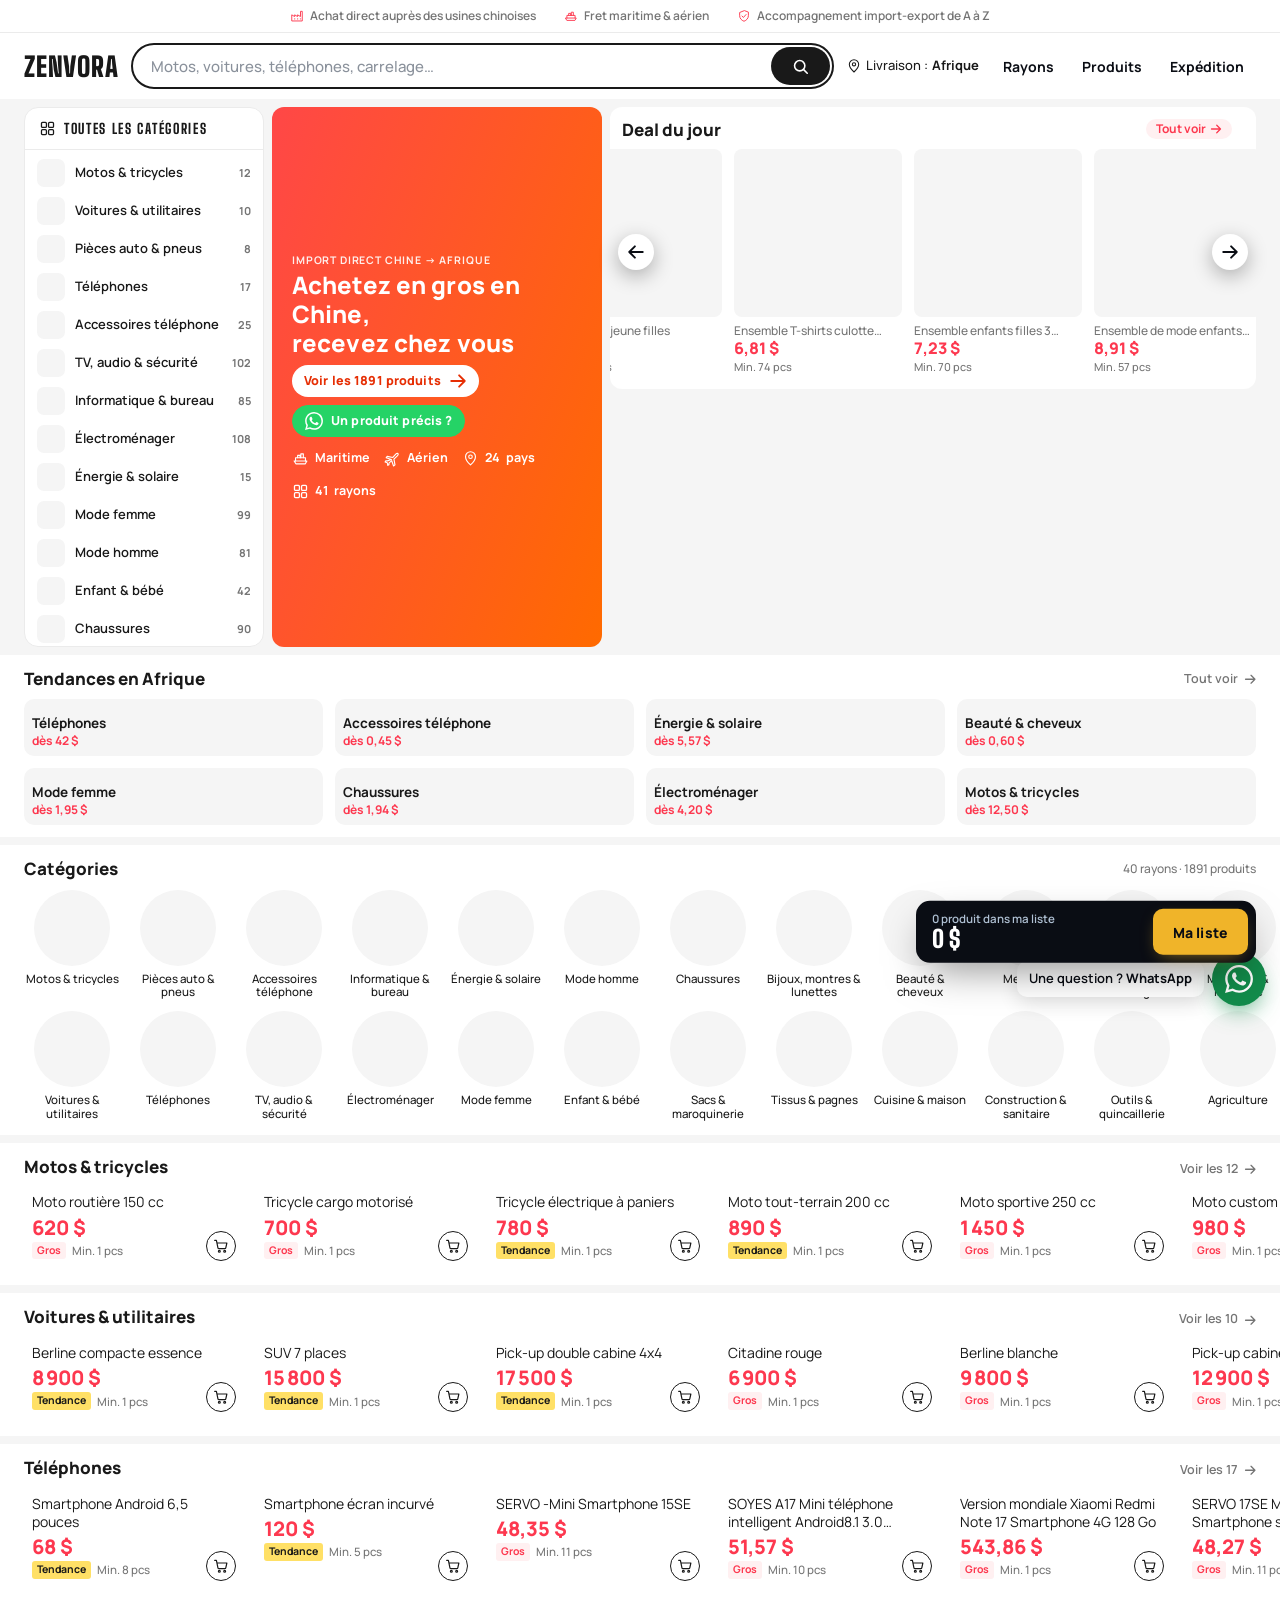
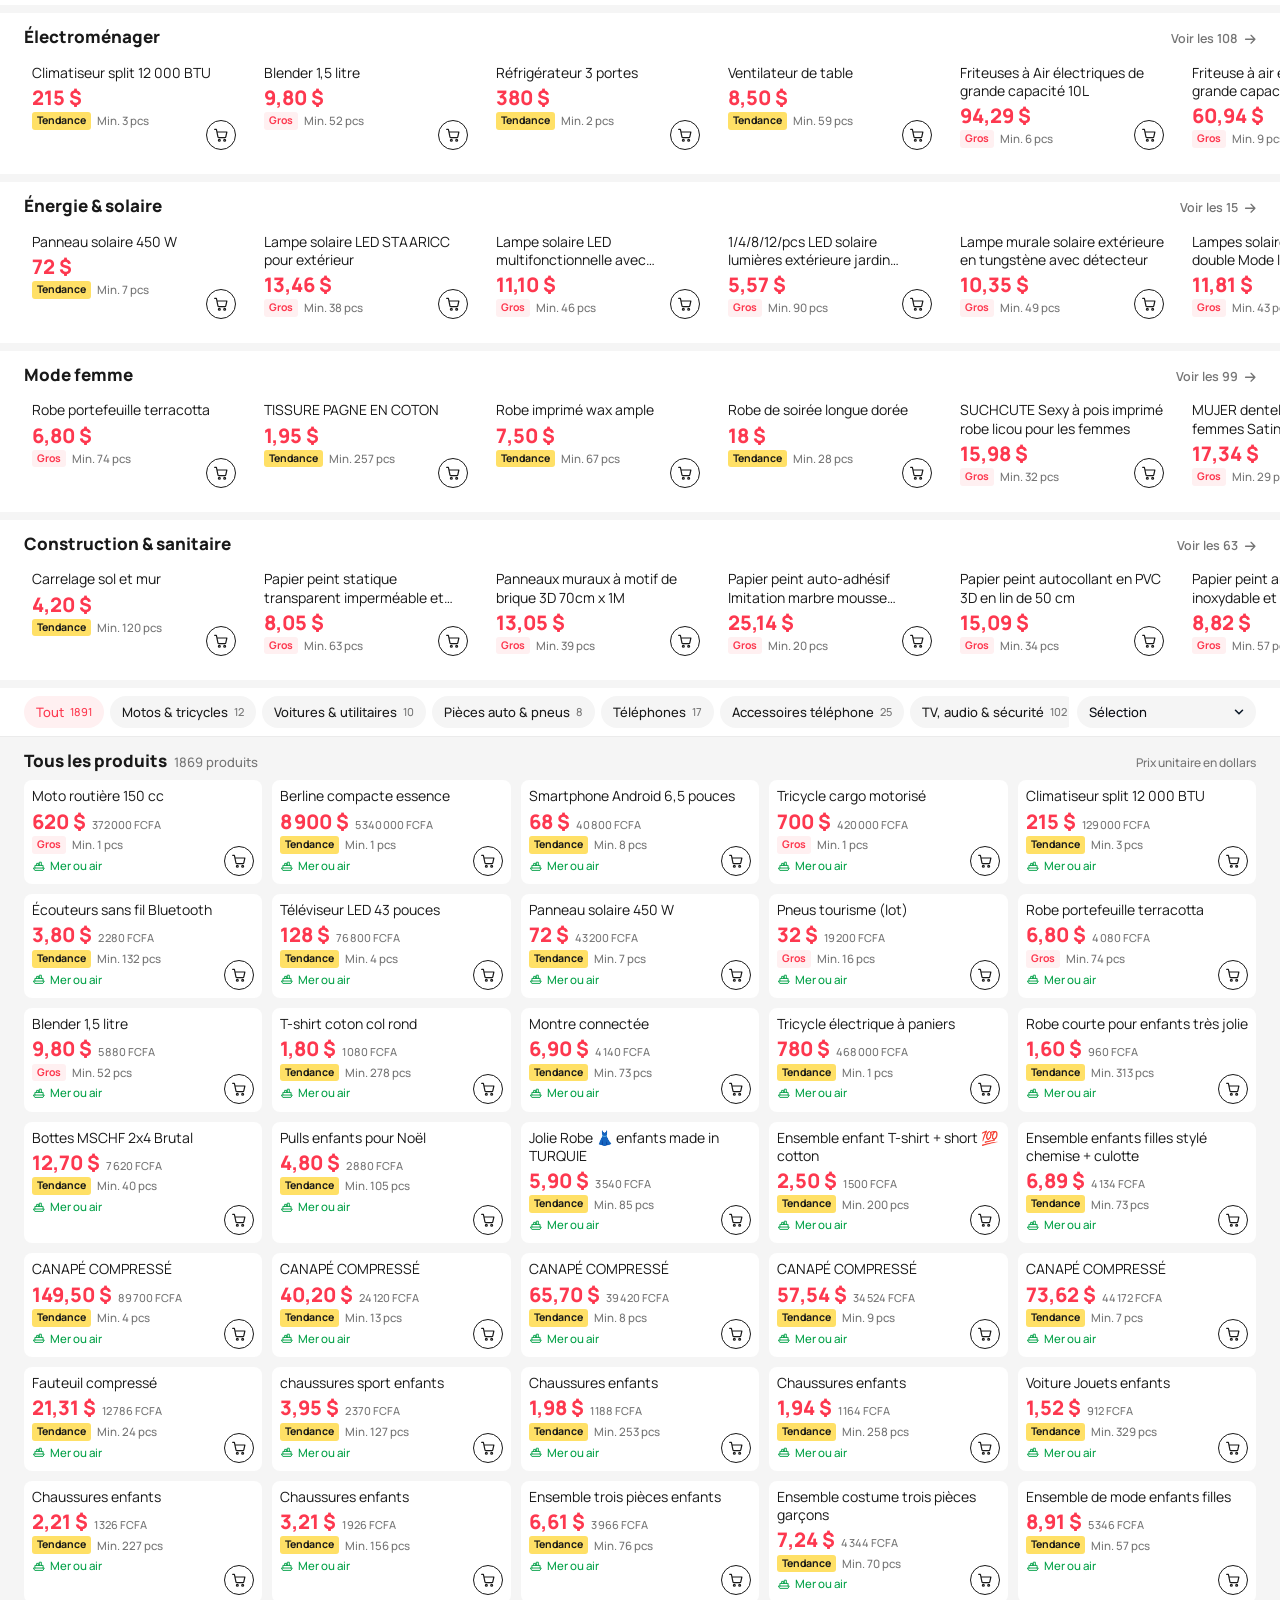
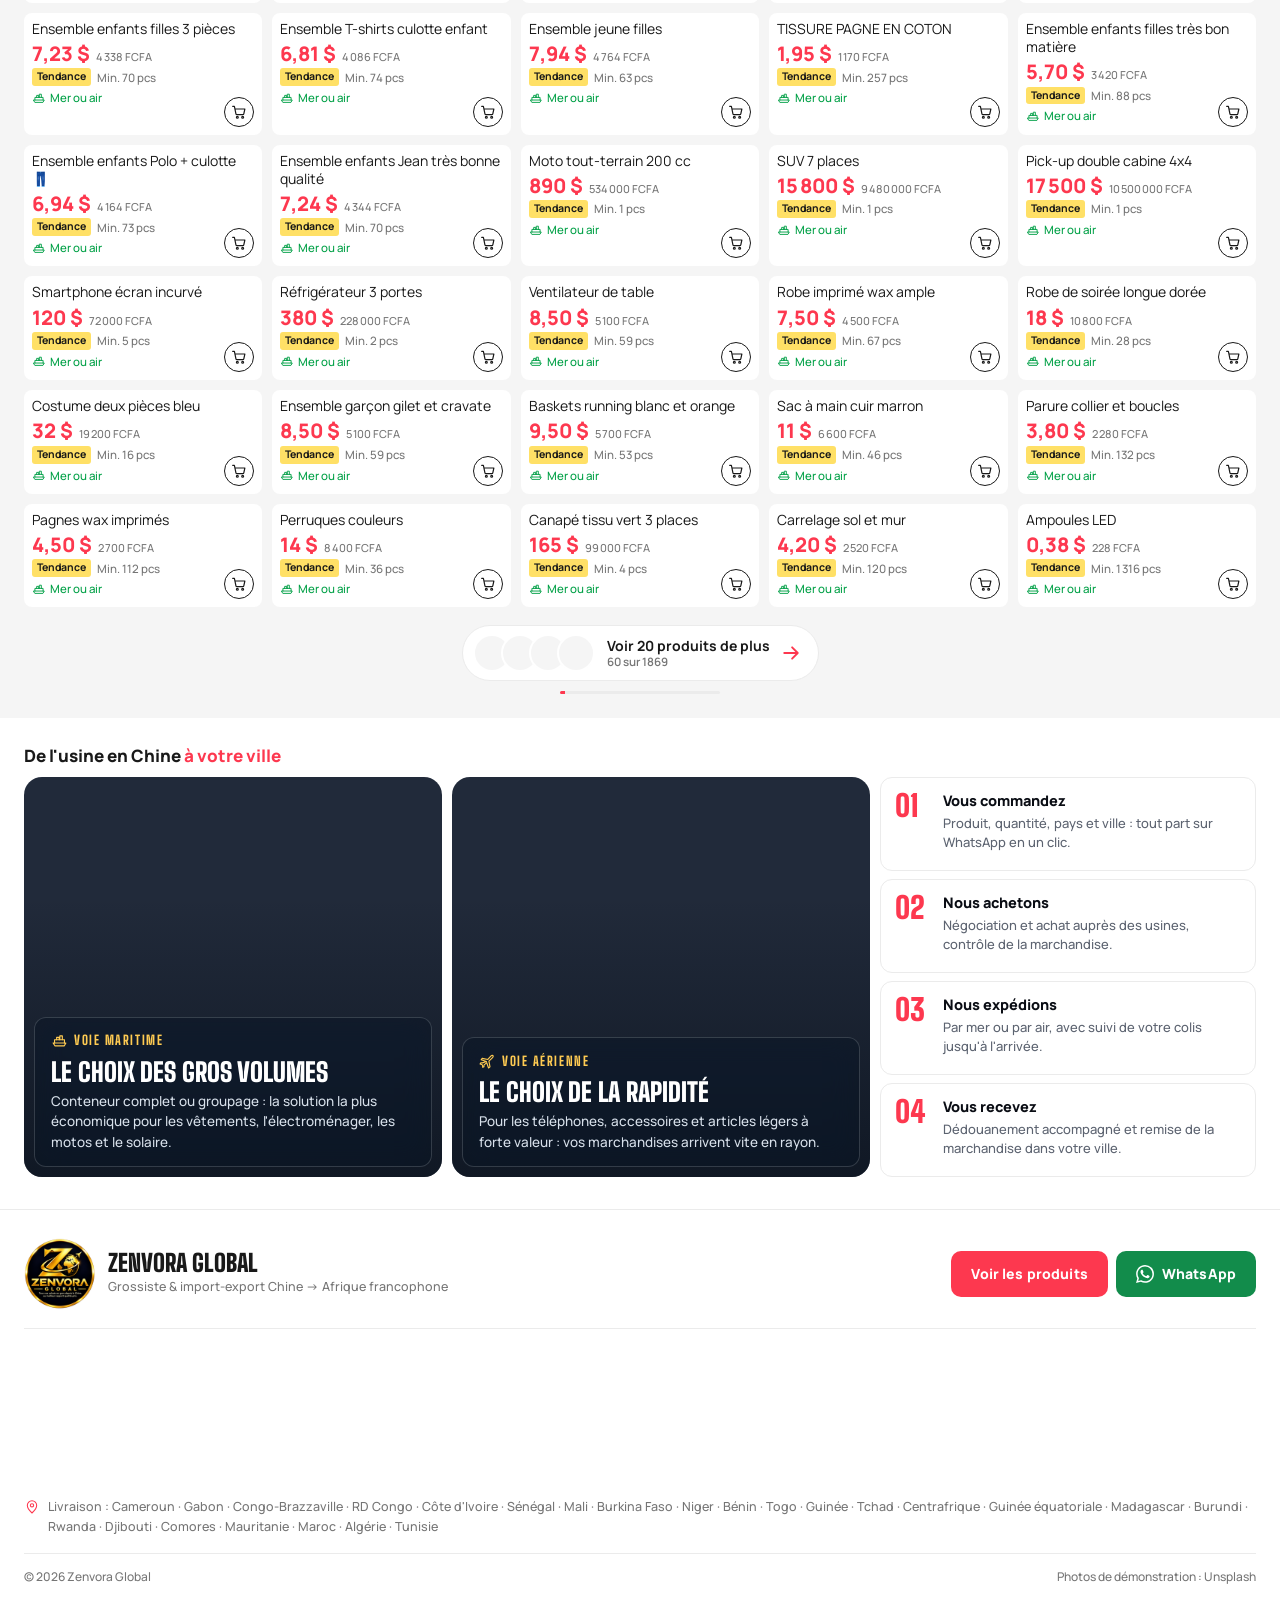
==== index.html @ 24d6be61 "Zenvora : site et catalogue (1891 produits) Co-Authored-By: Claude Opus 5.5 <noreply@anthropic.com>" ====
<!DOCTYPE html>
<html lang="fr">
<head>
<meta charset="utf-8">
<meta name="viewport" content="width=device-width, initial-scale=1, viewport-fit=cover">
<title>Zenvora Global — Grossiste Chine → Afrique francophone · Import en gros</title>
<meta name="description" content="Zenvora Global : achetez en gros directement en Chine et recevez votre marchandise en Afrique francophone. Vêtements, chaussures, téléphones, motos, électroménager, solaire. Fret maritime et aérien, commande par WhatsApp.">
<meta name="theme-color" content="#FFFFFF">
<meta property="og:title" content="Zenvora Global — Grossiste Chine → Afrique">
<meta property="og:description" content="Achetez en gros en Chine, recevez en Afrique francophone. Fret maritime et aérien.">
<meta property="og:type" content="website">
<meta property="og:locale" content="fr_FR">
<meta property="og:site_name" content="Zenvora Global">
<meta property="og:image" content="https://images.unsplash.com/photo-1759272840538-ae4b07214c71?auto=format&fit=crop&w=1200&h=630&q=70">
<meta name="twitter:card" content="summary_large_image">
<link rel="icon" href="assets/img/favicon-64.png" type="image/png">
<link rel="apple-touch-icon" href="assets/img/logo-192.png">
<link rel="preconnect" href="https://fonts.googleapis.com">
<link rel="preconnect" href="https://fonts.gstatic.com" crossorigin>
<link rel="preconnect" href="https://images.unsplash.com">
<link href="https://fonts.googleapis.com/css2?family=Big+Shoulders+Display:wght@600;700;800;900&family=Manrope:wght@400;500;600;700;800&display=swap" rel="stylesheet">
<link rel="stylesheet" href="assets/css/style.css?v=6">
<link rel="stylesheet" href="assets/css/ali.css?v=7">
<script type="application/ld+json">
{
  "@context": "https://schema.org",
  "@type": "Organization",
  "name": "Zenvora Global",
  "description": "Grossiste et transitaire Chine → Afrique francophone : sourcing, achat, fret maritime et aérien, accompagnement import-export.",
  "areaServed": ["Cameroun","Gabon","Congo","RD Congo","Côte d'Ivoire","Sénégal","Mali","Burkina Faso","Niger","Bénin","Togo","Guinée","Tchad"]
}
</script>
</head>
<body>

<svg width="0" height="0" style="position:absolute" aria-hidden="true">
  <defs>
    <symbol id="i-list" viewBox="0 0 24 24" fill="none" stroke="currentColor" stroke-width="1.7" stroke-linecap="round" stroke-linejoin="round"><path d="M3.5 7.5 12 3l8.5 4.5v9L12 21l-8.5-4.5z"/><path d="M3.5 7.5 12 12l8.5-4.5M12 12v9"/></symbol>
    <symbol id="i-grid" viewBox="0 0 24 24" fill="none" stroke="currentColor" stroke-width="1.8" stroke-linejoin="round"><rect x="3.5" y="3.5" width="7" height="7" rx="1.5"/><rect x="13.5" y="3.5" width="7" height="7" rx="1.5"/><rect x="3.5" y="13.5" width="7" height="7" rx="1.5"/><rect x="13.5" y="13.5" width="7" height="7" rx="1.5"/></symbol>
    <symbol id="i-plus" viewBox="0 0 16 16" fill="none" stroke="currentColor" stroke-width="1.8" stroke-linecap="round"><path d="M8 2.5v11M2.5 8h11"/></symbol>
    <symbol id="i-minus" viewBox="0 0 16 16" fill="none" stroke="currentColor" stroke-width="1.8" stroke-linecap="round"><path d="M2.5 8h11"/></symbol>
    <symbol id="i-x" viewBox="0 0 16 16" fill="none" stroke="currentColor" stroke-width="1.8" stroke-linecap="round"><path d="M3 3l10 10M13 3 3 13"/></symbol>
    <symbol id="i-search" viewBox="0 0 24 24" fill="none" stroke="currentColor" stroke-width="2" stroke-linecap="round"><circle cx="11" cy="11" r="6.5"/><path d="M16 16l4.5 4.5"/></symbol>
    <symbol id="i-arrow" viewBox="0 0 16 16" fill="none" stroke="currentColor" stroke-width="1.7" stroke-linecap="round" stroke-linejoin="round"><path d="M2 8h12M9 3l5 5-5 5"/></symbol>
    <symbol id="i-arrow-l" viewBox="0 0 16 16" fill="none" stroke="currentColor" stroke-width="1.7" stroke-linecap="round" stroke-linejoin="round"><path d="M14 8H2M7 3 2 8l5 5"/></symbol>
    <symbol id="i-ship" viewBox="0 0 24 24" fill="none" stroke="currentColor" stroke-width="1.6" stroke-linecap="round" stroke-linejoin="round"><path d="M3 15.5h18l-2.2 4H5.5z"/><path d="M5 15.5V11h14v4.5"/><path d="M8 11V7.5h3.5V11M12.5 11V5.5H16V11"/></symbol>
    <symbol id="i-plane" viewBox="0 0 24 24" fill="none" stroke="currentColor" stroke-width="1.6" stroke-linecap="round" stroke-linejoin="round"><path d="M10.5 13.5 3 11l1.5-2 8 1.5L17 5.5c1-1 2.6-1 3 .2.3 1-.4 2-1.2 2.6L14 13l1.5 8-2 1.5-2.6-7.4L7 18.5v2.2l-1.6 1L4.6 18 1.5 17l1-1.6h2.3z"/></symbol>
    <symbol id="i-chat" viewBox="0 0 24 24" fill="none" stroke="currentColor" stroke-width="1.6" stroke-linecap="round" stroke-linejoin="round"><path d="M4 5h16v11H9l-5 4z"/><path d="M8 9.5h8M8 12.5h5"/></symbol>
    <symbol id="i-check" viewBox="0 0 24 24" fill="none" stroke="currentColor" stroke-width="1.6" stroke-linecap="round" stroke-linejoin="round"><path d="M12 3 4.5 6v5.5c0 4.3 3.1 8 7.5 9.5 4.4-1.5 7.5-5.2 7.5-9.5V6z"/><path d="m8.5 12 2.5 2.5 4.5-5"/></symbol>
    <symbol id="i-pin" viewBox="0 0 24 24" fill="none" stroke="currentColor" stroke-width="1.6" stroke-linecap="round" stroke-linejoin="round"><path d="M12 21s-7-6.2-7-11.5A7 7 0 0 1 19 9.5C19 14.8 12 21 12 21z"/><circle cx="12" cy="9.5" r="2.5"/></symbol>
    <symbol id="i-factory" viewBox="0 0 24 24" fill="none" stroke="currentColor" stroke-width="1.6" stroke-linejoin="round"><path d="M3 20.5V10l5 3V10l5 3V10l5 3V4h3v16.5z"/><path d="M7 17h2M12 17h2M17 17h2"/></symbol>
    <symbol id="i-wa" viewBox="0 0 24 24" fill="currentColor"><path d="M17.47 14.38c-.3-.15-1.76-.87-2.03-.97-.27-.1-.47-.15-.67.15-.2.3-.77.97-.94 1.16-.17.2-.35.22-.64.08-.3-.15-1.26-.46-2.39-1.48-.88-.79-1.48-1.76-1.65-2.06-.17-.3-.02-.46.13-.6.13-.14.3-.35.45-.53.15-.17.2-.3.3-.5.1-.2.05-.37-.03-.52-.07-.15-.67-1.61-.92-2.2-.24-.58-.48-.5-.67-.51h-.57c-.2 0-.52.07-.79.37-.27.3-1.04 1.02-1.04 2.48s1.07 2.87 1.21 3.07c.15.2 2.1 3.2 5.08 4.49.71.3 1.26.49 1.69.62.71.23 1.36.2 1.87.12.57-.09 1.76-.72 2-1.41.25-.7.25-1.29.18-1.42-.08-.12-.28-.2-.57-.34M12.05 21.79h-.01a9.87 9.87 0 0 1-5.03-1.38l-.36-.21-3.74.98 1-3.65-.24-.37a9.86 9.86 0 0 1-1.51-5.26c0-5.45 4.44-9.89 9.89-9.89 2.64 0 5.12 1.03 6.99 2.9a9.83 9.83 0 0 1 2.89 6.99c0 5.45-4.43 9.89-9.88 9.89m8.41-18.3A11.82 11.82 0 0 0 12.05 0C5.5 0 .16 5.34.16 11.89c0 2.1.55 4.14 1.59 5.95L.06 24l6.3-1.65a11.88 11.88 0 0 0 5.69 1.45h.01c6.55 0 11.89-5.34 11.89-11.89 0-3.18-1.24-6.17-3.48-8.42z"/></symbol>
    <symbol id="i-menu" viewBox="0 0 24 24" fill="none" stroke="currentColor" stroke-width="2" stroke-linecap="round"><path d="M4 6.5h16M4 12h16M4 17.5h16"/></symbol>
    <symbol id="i-home" viewBox="0 0 24 24" fill="none" stroke="currentColor" stroke-width="1.8" stroke-linecap="round" stroke-linejoin="round"><path d="M3.5 10.5 12 4l8.5 6.5V20a1 1 0 0 1-1 1h-5v-6h-5v6h-5a1 1 0 0 1-1-1z"/></symbol>
    <symbol id="i-cart" viewBox="0 0 24 24" fill="none" stroke="currentColor" stroke-width="1.8" stroke-linecap="round" stroke-linejoin="round"><path d="M2.5 3.5h2.6l2.3 11.2a1.5 1.5 0 0 0 1.5 1.2h8.8a1.5 1.5 0 0 0 1.5-1.1l1.6-7.3H6.1"/><circle cx="9.5" cy="20" r="1.4"/><circle cx="17.5" cy="20" r="1.4"/></symbol>
    <symbol id="i-bolt" viewBox="0 0 24 24" fill="currentColor"><path d="M13.5 2 4.5 13.5H11L10 22l9.5-12H13z"/></symbol>
    <symbol id="i-star" viewBox="0 0 24 24" fill="currentColor"><path d="m12 2.8 2.8 5.9 6.4.8-4.7 4.4 1.2 6.4L12 17.2l-5.7 3.1 1.2-6.4L2.8 9.5l6.4-.8z"/></symbol>
  </defs>
</svg>

<a class="skip" href="#contenu">Aller au contenu</a>

<div class="topbar">
  <div class="tb-track">
    <span><svg aria-hidden="true"><use href="#i-factory"/></svg>Achat direct auprès des usines chinoises</span>
    <span><svg aria-hidden="true"><use href="#i-ship"/></svg>Fret maritime &amp; aérien</span>
    <span><svg aria-hidden="true"><use href="#i-check"/></svg>Accompagnement import-export de A à Z</span>
  </div>
</div>

<header class="hdr" id="hdr">
  <div class="hdr-in">
    <button type="button" class="cat-btn" id="catBtn" aria-haspopup="dialog" aria-controls="menu" aria-label="Catégories" hidden><svg aria-hidden="true"><use href="#i-menu"/></svg><span>Catégories</span></button>
    <a class="brand" href="#accueil" aria-label="Zenvora — accueil">
      <span class="brand-name">Zenvora</span>
    </a>
    <label class="ax-ship" for="shipTo">
      <svg aria-hidden="true"><use href="#i-pin"/></svg>Livraison&nbsp;: <b id="shipToTxt">Afrique</b>
      <select id="shipTo" aria-label="Pays de livraison"></select>
    </label>
    <div class="search-wrap">
    <label class="search" for="search">
      <span class="sr-only">Rechercher un produit</span>
      <input type="search" id="search" placeholder="Motos, voitures, téléphones, carrelage…" autocomplete="off" enterkeyhint="search" role="combobox" aria-expanded="false" aria-controls="suggest" aria-autocomplete="list">
      <button type="button" class="search-go" id="searchGo" aria-label="Rechercher"><svg aria-hidden="true"><use href="#i-search"/></svg></button>
    </label>
    <div class="suggest" id="suggest" role="listbox" hidden></div>
    </div>
    <nav class="nav" aria-label="Navigation principale">
      <a href="#rayons">Rayons</a>
      <a href="#boutique">Produits</a>
      <a href="#expedition">Expédition</a>
    </nav>
    <div class="hdr-actions" hidden>
      <a class="hdr-wa" id="hdrWa" href="#" target="_blank" rel="noopener noreferrer"><svg aria-hidden="true"><use href="#i-wa"/></svg><span>WhatsApp</span></a>
      <button class="icon-btn" id="cartBtn" type="button" aria-label="Ouvrir ma liste de commande" data-open-cart>
        <svg aria-hidden="true"><use href="#i-cart"/></svg>
        <span class="cart-count" id="cartCount" hidden>0</span>
      </button>
    </div>
  </div>
</header>

<main id="contenu">

  <!-- ================= HERO : PRODUITS EN AVANT ================= -->
  <section class="hero" id="accueil" aria-labelledby="hero-title">
    <div class="hero-grid">
      <nav class="hero-cats" aria-label="Toutes les catégories">
        <p class="hc-title"><svg aria-hidden="true"><use href="#i-grid"/></svg>Toutes les catégories</p>
        <ul id="heroCats"></ul>
      </nav>
      <div class="hero-head">
        <p class="kicker">Import direct Chine → Afrique</p>
        <h1 id="hero-title">Achetez en gros en Chine, <em>recevez chez vous</em></h1>
        <div class="hero-cta">
          <a class="btn btn-main" href="#boutique"><span>Voir les <b id="heroCount">0</b> produits</span><svg aria-hidden="true"><use href="#i-arrow"/></svg></a>
          <a class="btn btn-ghost" id="heroWa" href="#" target="_blank" rel="noopener noreferrer"><svg aria-hidden="true"><use href="#i-wa"/></svg><span>Un produit précis ?</span></a>
        </div>
        <ul class="hero-proof">
          <li><svg aria-hidden="true"><use href="#i-ship"/></svg>Maritime</li>
          <li><svg aria-hidden="true"><use href="#i-plane"/></svg>Aérien</li>
          <li><svg aria-hidden="true"><use href="#i-pin"/></svg><span id="heroCountries">24</span> pays</li>
          <li><svg aria-hidden="true"><use href="#i-grid"/></svg><span id="heroCatsN">28</span> rayons</li>
        </ul>
      </div>
      <div class="carousel" id="carousel">
        <div class="car-label" id="deal"><span>Deal du jour</span><a class="car-pill" href="#boutique">Tout voir<svg aria-hidden="true"><use href="#i-arrow"/></svg></a></div>
        <div class="car-track" id="carTrack" tabindex="0" role="group" aria-label="Produits en avant — faites glisser"></div>
        <button type="button" class="car-arrow car-prev" id="carPrev" aria-label="Produit précédent"><svg aria-hidden="true"><use href="#i-arrow-l"/></svg></button>
        <button type="button" class="car-arrow car-next" id="carNext" aria-label="Produit suivant"><svg aria-hidden="true"><use href="#i-arrow"/></svg></button>
      </div>
    </div>
  </section>

  <!-- ================= TENDANCES : grandes images par rayon ================= -->
  <section class="trend" id="tendances" aria-labelledby="trend-title" hidden>
    <div class="wrap">
      <div class="sec-head"><h2 id="trend-title">Tendances en Afrique</h2><a class="sec-link" href="#boutique">Tout voir <svg aria-hidden="true"><use href="#i-arrow"/></svg></a></div>
      <div class="trend-grid" id="trendGrid"></div>
    </div>
  </section>

  <!-- ================= RAYONS ================= -->
  <section class="rayons" id="rayons" aria-labelledby="ray-title">
    <div class="wrap">
      <div class="sec-head">
        <h2 id="ray-title">Catégories</h2>
        <span class="sec-note" id="rayNote"></span>
      </div>
      <div class="ray-grid" id="rayGrid"></div>
      <button type="button" class="ray-more" id="rayMore" hidden></button>
    </div>
  </section>

  <!-- ================= VITRINES PAR RAYON ================= -->
  <div class="shelves" id="shelves"></div>

  <!-- ================= BOUTIQUE ================= -->
  <section class="shop" id="boutique" aria-labelledby="shop-title">
    <div class="shop-bar" id="shopBar">
      <div class="shop-bar-in">
        <div class="cats" id="cats" role="toolbar" aria-label="Filtrer par rayon"></div>
        <label class="sort">
          <span class="sr-only">Trier</span>
          <select id="sort">
            <option value="default">Sélection</option>
            <option value="asc">Prix croissant</option>
            <option value="desc">Prix décroissant</option>
            <option value="moq">Petit minimum d'abord</option>
            <option value="name">Nom A → Z</option>
          </select>
        </label>
      </div>
    </div>
    <div class="wrap">
      <div class="shop-meta">
        <h2 id="shop-title"><span id="shopLabel">Tous les produits</span> <small id="resultCount"></small></h2>
        <p class="shop-rule">Prix unitaire en dollars</p>
      </div>
      <div class="grid" id="grid" aria-live="polite"></div>
      <div class="more-wrap" id="moreWrap" hidden>
        <button type="button" class="more-btn" id="moreBtn"></button>
        <div class="more-prog" aria-hidden="true"><i id="moreProg"></i></div>
      </div>
    </div>
  </section>

  <!-- ================= EXPÉDITION ================= -->
  <section class="ship" id="expedition" aria-labelledby="ship-title">
    <div class="wrap">
      <div class="sec-head">
        <h2 id="ship-title">De l'usine en Chine <em>à votre ville</em></h2>
      </div>
      <div class="ship-grid">
        <article class="ship-card" id="shipSea">
          <div class="ship-media" data-bg="maritime"></div>
          <div class="ship-glass">
            <span class="ship-tag"><svg aria-hidden="true"><use href="#i-ship"/></svg>Voie maritime</span>
            <h3>Le choix des gros volumes</h3>
            <p>Conteneur complet ou groupage : la solution la plus économique pour les vêtements, l'électroménager, les motos et le solaire.</p>
          </div>
        </article>
        <article class="ship-card" id="shipAir">
          <div class="ship-media" data-bg="aerien"></div>
          <div class="ship-glass">
            <span class="ship-tag"><svg aria-hidden="true"><use href="#i-plane"/></svg>Voie aérienne</span>
            <h3>Le choix de la rapidité</h3>
            <p>Pour les téléphones, accessoires et articles légers à forte valeur : vos marchandises arrivent vite en rayon.</p>
          </div>
        </article>
        <ol class="steps">
          <li><b>01</b><div><strong>Vous commandez</strong><span>Produit, quantité, pays et ville : tout part sur WhatsApp en un clic.</span></div></li>
          <li><b>02</b><div><strong>Nous achetons</strong><span>Négociation et achat auprès des usines, contrôle de la marchandise.</span></div></li>
          <li><b>03</b><div><strong>Nous expédions</strong><span>Par mer ou par air, avec suivi de votre colis jusqu'à l'arrivée.</span></div></li>
          <li><b>04</b><div><strong>Vous recevez</strong><span>Dédouanement accompagné et remise de la marchandise dans votre ville.</span></div></li>
        </ol>
      </div>
    </div>
  </section>

</main>

<footer class="foot">
  <div class="wrap">
    <div class="foot-top">
      <div class="foot-brand">
        <img src="assets/img/logo-192.png" alt="Zenvora Global" width="72" height="72" loading="lazy">
        <div><b>Zenvora Global</b><small>Grossiste &amp; import-export Chine → Afrique francophone</small></div>
      </div>
      <div class="foot-cta">
        <a class="btn btn-main" href="#boutique"><span>Voir les produits</span></a>
        <a class="btn btn-wa" id="ftrWa" href="#" target="_blank" rel="noopener noreferrer"><svg aria-hidden="true"><use href="#i-wa"/></svg><span>WhatsApp</span></a>
      </div>
    </div>
    <nav class="foot-cats" aria-label="Rayons"><ul id="ftrCats"></ul></nav>
    <p class="foot-countries"><svg aria-hidden="true"><use href="#i-pin"/></svg><span id="ftrCountries"></span></p>
    <div class="foot-bottom">
      <span>&copy; <span id="year">2026</span> Zenvora Global</span>
      <span>Photos de démonstration : Unsplash</span>
    </div>
  </div>
</footer>

<a class="wa-fab" id="waFab" href="#" target="_blank" rel="noopener noreferrer" aria-label="Nous écrire sur WhatsApp" hidden>
  <span class="wa-fab-label">Une question&nbsp;? <b>WhatsApp</b></span>
  <span class="wa-fab-ico"><svg aria-hidden="true"><use href="#i-wa"/></svg></span>
</a>

<nav class="ax-tabs" aria-label="Navigation mobile">
  <a href="#accueil" class="is-on"><svg aria-hidden="true"><use href="#i-home"/></svg><span>Accueil</span></a>
  <button type="button" data-open-menu><svg aria-hidden="true"><use href="#i-grid"/></svg><span>Catégorie</span></button>
  <button type="button" data-open-cart><svg aria-hidden="true"><use href="#i-cart"/></svg><span>Panier</span><i class="tab-count" id="tabCount" hidden>0</i></button>
  <a id="tabWa" href="#" target="_blank" rel="noopener noreferrer"><svg aria-hidden="true"><use href="#i-wa"/></svg><span>WhatsApp</span></a>
</nav>

<div class="cartbar" id="cartbar">
  <div><small id="cartbarQty">0 produit</small><b id="cartbarTotal">0 $</b></div>
  <button class="btn btn-main" type="button" data-open-cart><span>Ma liste</span></button>
</div>

<div class="toasts" id="toasts" aria-live="polite"></div>

<!-- ================= FICHE PRODUIT ================= -->
<div class="layer pm" id="pm" role="dialog" aria-modal="true" aria-labelledby="pmTitle" hidden>
  <div class="layer-backdrop" data-close></div>
  <div class="pm-panel" id="pmPanel">
    <button class="x-btn" type="button" data-close aria-label="Fermer la fiche"><svg aria-hidden="true"><use href="#i-x"/></svg></button>
    <div class="pm-media">
      <div class="pm-main fitbox" id="pmMain"></div>
      <span class="tag tag-num" id="pmNum"></span>
      <div class="pm-thumbs" id="pmThumbs" hidden></div>
    </div>
    <form class="pm-info" id="pmForm" novalidate>
      <p class="pm-cat" id="pmCat"></p>
      <h2 id="pmTitle"></h2>
      <p class="pm-desc" id="pmDesc"></p>
      <div class="pm-price">
        <div><b id="pmPrice"></b><small>/ pièce</small></div>
        <span id="pmXof"></span>
      </div>
      <p class="pm-moq" id="pmMoq"></p>
      <div class="pm-fields">
        <div class="fld">
          <label for="pmQty">Quantité</label>
          <div class="qty">
            <button type="button" id="pmMinus" aria-label="Diminuer"><svg aria-hidden="true"><use href="#i-minus"/></svg></button>
            <input id="pmQty" type="text" inputmode="numeric" autocomplete="off" aria-describedby="pmMoq">
            <button type="button" id="pmPlus" aria-label="Augmenter"><svg aria-hidden="true"><use href="#i-plus"/></svg></button>
          </div>
        </div>
        <div class="fld">
          <span class="lbl" id="pmShipLbl">Expédition</span>
          <div class="seg" id="pmShip" role="radiogroup" aria-labelledby="pmShipLbl"></div>
        </div>
        <div class="fld">
          <label for="pmCountry">Pays</label>
          <select id="pmCountry"></select>
        </div>
        <div class="fld">
          <label for="pmCity">Ville</label>
          <input id="pmCity" type="text" autocomplete="address-level2" maxlength="60" placeholder="Ex. Douala" enterkeyhint="send">
        </div>
      </div>
      <div class="pm-total">
        <span>Total estimé</span>
        <div><b id="pmTotal"></b><small id="pmTotalXof"></small></div>
      </div>
      <ul class="pm-assure">
        <li><svg aria-hidden="true"><use href="#i-factory"/></svg><b>Achat en usine</b>Négociation et contrôle avant départ</li>
        <li><svg aria-hidden="true"><use href="#i-ship"/></svg><b>Mer ou air</b>Frais d'expédition confirmés sur WhatsApp</li>
        <li><svg aria-hidden="true"><use href="#i-check"/></svg><b>Accompagnement</b>Suivi et dédouanement jusqu'à votre ville</li>
      </ul>
      <p class="pm-err" id="pmErr" role="alert"></p>
      <div class="pm-actions">
        <button type="submit" class="btn btn-wa-main" id="pmOrder"><svg aria-hidden="true"><use href="#i-wa"/></svg><span>Commander<em> sur WhatsApp</em></span></button>
        <button type="button" class="sq-btn" id="pmAdd" aria-label="Ajouter à ma liste" title="Ajouter à ma liste"><svg aria-hidden="true"><use href="#i-list"/></svg><i aria-hidden="true">+</i></button>
        <a class="sq-btn sq-wa" id="pmAsk" href="#" target="_blank" rel="noopener noreferrer" aria-label="Poser une question sur WhatsApp" title="Poser une question"><svg aria-hidden="true"><use href="#i-chat"/></svg></a>
      </div>
    </form>
  </div>
</div>

<!-- ================= MENU DES CATÉGORIES ================= -->
<div class="drawer drawer-left" id="menu" role="dialog" aria-modal="true" aria-labelledby="menuTitle" hidden>
  <div class="layer-backdrop" data-close></div>
  <div class="drawer-panel">
    <div class="drawer-head">
      <button class="x-btn" type="button" data-close aria-label="Fermer le menu"><svg aria-hidden="true"><use href="#i-x"/></svg></button>
      <h2 id="menuTitle">Catégories</h2>
      <p id="menuSub"></p>
    </div>
    <div class="drawer-body"><div class="menu-grid" id="menuGrid"></div></div>
  </div>
</div>

<!-- ================= MA LISTE (plusieurs produits) ================= -->
<div class="drawer" id="cart" role="dialog" aria-modal="true" aria-labelledby="cartTitle" hidden>
  <div class="layer-backdrop" data-close></div>
  <div class="drawer-panel">
    <div class="drawer-head">
      <button class="x-btn" type="button" data-close aria-label="Fermer ma liste"><svg aria-hidden="true"><use href="#i-x"/></svg></button>
      <h2 id="cartTitle">Ma liste de commande</h2>
      <p id="cartSub">Plusieurs produits, un seul message WhatsApp.</p>
    </div>
    <div class="drawer-body" id="cartBody"></div>
    <form class="drawer-foot" id="cartFoot" novalidate>
      <div class="pm-fields cart-fields">
        <div class="fld"><label for="cCountry">Pays</label><select id="cCountry"></select></div>
        <div class="fld"><label for="cCity">Ville</label><input id="cCity" type="text" autocomplete="address-level2" maxlength="60" placeholder="Ex. Libreville"></div>
        <div class="fld fld-wide"><span class="lbl" id="cShipLbl">Expédition</span><div class="seg" id="cShip" role="radiogroup" aria-labelledby="cShipLbl"></div></div>
      </div>
      <div class="totals" id="cartTotals"></div>
      <p class="pm-err" id="cartErr" role="alert"></p>
      <button class="btn btn-wa-main btn-block" type="submit"><svg aria-hidden="true"><use href="#i-wa"/></svg><span>Envoyer ma liste sur WhatsApp</span></button>
    </form>
  </div>
</div>

<script src="assets/js/config.js?v=6"></script>
<script src="assets/js/products.js?v=6"></script>
<script src="assets/js/store.js?v=9"></script>
<script src="assets/js/app.js?v=8"></script>
</body>
</html>
---- assets/css/style.css ----
/* ============================================================================
   ZENVORA GLOBAL — styles
   Direction : marketplace de gros, dense, codes du fret (étiquettes de lot,
   conteneurs). Bleu encre + orange conteneur sur fond sable.
   ============================================================================ */

:root{
  --ink:#0A0D14;
  --ink-2:#141A26;
  --ink-3:#212A3A;
  --paper:#F5F2EA;
  --paper-2:#EBE6DA;
  --card:#FFFFFF;
  --line:#DDD6C6;
  --muted:#5C6370;
  --accent:#F0B429;
  --accent-2:#FFCB52;
  --accent-ink:#8A5A00;
  --gold-grad:linear-gradient(180deg, #FFE7A1 0%, #F4C24A 45%, #C98A12 100%);
  --wa:#128C4B;
  --wa-2:#0F7A41;
  --glass:rgba(9,20,34,.46);
  --glass-line:rgba(255,255,255,.16);

  --f-d:"Big Shoulders Display", "Arial Narrow", Impact, sans-serif;
  --f:"Manrope", system-ui, -apple-system, "Segoe UI", sans-serif;

  --s1:4px; --s2:8px; --s3:12px; --s4:16px; --s5:24px; --s6:32px; --s7:48px; --s8:64px;
  --r-s:8px; --r:12px; --r-l:18px;
  --gut:16px;
  --wrap:1560px;
  --hdr-h:120px;
  --ease:cubic-bezier(.2,.7,.2,1);
}
@media (min-width:760px){ :root{ --gut:24px; } }

*,*::before,*::after{ box-sizing:border-box; }
html{ -webkit-text-size-adjust:100%; scroll-behavior:smooth; }
html.is-locked{ overflow:hidden; }
body{
  margin:0; background:var(--paper); color:var(--ink);
  font:500 15px/1.5 var(--f); -webkit-font-smoothing:antialiased;
  overflow-x:hidden;
}
img{ display:block; max-width:100%; }
button,input,select,textarea{ font:inherit; color:inherit; }
button{ cursor:pointer; background:none; border:0; padding:0; }
a{ color:inherit; text-decoration:none; }
svg{ width:1em; height:1em; flex:none; }
h1,h2,h3{ margin:0; }
p{ margin:0; }
[hidden]{ display:none !important; }
.sr-only{ position:absolute; width:1px; height:1px; overflow:hidden; clip:rect(0 0 0 0); white-space:nowrap; }
.skip{ position:absolute; left:-999px; top:8px; z-index:200; background:var(--ink); color:#fff; padding:10px 14px; border-radius:8px; }
.skip:focus{ left:8px; }
:focus-visible{ outline:2px solid var(--accent); outline-offset:2px; }
.wrap{ max-width:var(--wrap); margin:0 auto; padding:0 var(--gut); }

/* ---------------- Boutons ---------------- */
.btn{
  display:inline-flex; align-items:center; justify-content:center; gap:8px;
  min-height:46px; padding:0 20px; border-radius:10px;
  font-weight:800; font-size:14px; letter-spacing:.01em; white-space:nowrap;
  transition:transform .2s var(--ease), background .2s, box-shadow .2s, border-color .2s;
}
.btn svg{ font-size:18px; }
.btn:active{ transform:scale(.98); }
.btn-main{ background:var(--accent); color:var(--ink); box-shadow:0 6px 18px -8px rgba(240,180,41,.7); }
.btn-main:hover{ background:var(--accent-2); }
.btn-main b{ font-weight:900; }
.btn-ghost{ border:1.5px solid rgba(255,255,255,.28); color:#fff; }
.btn-ghost:hover{ border-color:#fff; background:rgba(255,255,255,.06); }
.btn-ghost-d{ border:1.5px solid var(--ink); color:var(--ink); }
.btn-wa, .btn-wa-main{ background:var(--wa); color:#fff; }
.btn-wa:hover, .btn-wa-main:hover{ background:var(--wa-2); }
.btn-block{ width:100%; }

/* ---------------- Étiquettes « lot » ---------------- */
.tag{
  position:absolute; z-index:3; top:8px; left:8px;
  display:inline-flex; align-items:center; gap:4px;
  padding:3px 9px 3px 8px; font:800 12px/1.35 var(--f-d); letter-spacing:.06em; text-transform:uppercase;
  background:#fff; color:var(--ink);
  clip-path:polygon(0 0, calc(100% - 7px) 0, 100% 7px, 100% 100%, 0 100%);
}
.tag-hot{ top:34px; background:var(--accent); color:var(--ink); }
.tag-num{ background:var(--ink); color:#fff; }

/* ---------------- Bandeau du haut ---------------- */
.topbar{ background:#06101C; color:#C9D3DF; font-size:12px; font-weight:600; overflow:hidden; }
.tb-track{
  display:flex; gap:28px; justify-content:center; padding:7px var(--gut); white-space:nowrap;
}
.tb-track span{ display:inline-flex; align-items:center; gap:6px; }
.tb-track svg{ font-size:14px; color:var(--accent); }
.tb-track b{ color:#fff; font-weight:700; }
.tb-track i{ font-style:normal; color:var(--accent); }
@media (min-width:900px){ .tb-track .dup{ display:none; } }
@media (max-width:899px){
  .tb-track{ justify-content:flex-start; width:max-content; animation:tb 26s linear infinite; }
  @keyframes tb{ from{ transform:translateX(0); } to{ transform:translateX(-50%); } }
}

/* ---------------- En-tête ---------------- */
.hdr{
  position:sticky; top:0; z-index:50;
  background:rgba(245,242,234,.9); backdrop-filter:saturate(1.4) blur(14px); -webkit-backdrop-filter:saturate(1.4) blur(14px);
  border-bottom:1px solid transparent; transition:border-color .2s, box-shadow .2s;
}
.hdr.is-stuck{ border-color:var(--line); box-shadow:0 8px 24px -18px rgba(11,24,40,.5); }
.hdr-in{
  max-width:var(--wrap); margin:0 auto; padding:10px var(--gut);
  display:grid; grid-template-columns:auto 1fr auto; grid-template-areas:"brand brand actions" "cat search search";
  align-items:center; gap:10px 16px;
}
.brand{ grid-area:brand; display:flex; align-items:center; gap:10px; }
.brand-mark{ width:44px; height:44px; filter:drop-shadow(0 3px 8px rgba(10,13,20,.25)); }
.brand-name{ display:flex; flex-direction:column; font:900 22px/0.9 var(--f-d); text-transform:uppercase; letter-spacing:.02em; }
.brand-name b{ display:none; }
.brand-name em{ font-style:normal; color:var(--accent-ink); }
.brand-name small{ font:700 10.5px/1.3 var(--f); letter-spacing:.06em; text-transform:uppercase; color:var(--muted); margin-top:3px; }
.search-wrap{ grid-area:search; position:relative; min-width:0; }
.cat-btn{
  grid-area:cat; display:inline-flex; align-items:center; gap:8px; height:46px; padding:0 12px; border-radius:12px;
  background:var(--ink); color:#fff; font-weight:800; font-size:13.5px;
}
.cat-btn svg{ font-size:19px; color:var(--accent); }
.cat-btn span{ display:none; }
@media (min-width:600px){ .cat-btn span{ display:inline; } }
.search{
  position:relative; display:flex; align-items:center;
  background:#fff; border:1.5px solid var(--ink); border-radius:12px; height:46px; overflow:hidden;
}
.search svg{ position:absolute; left:14px; font-size:18px; color:var(--muted); pointer-events:none; }
.search input{
  flex:1; height:100%; border:0; outline:0; background:transparent; padding:0 14px 0 42px; font-size:15px; font-weight:600;
}
.search input::placeholder{ color:#8A919B; font-weight:500; }
.search:focus-within{ box-shadow:0 0 0 3px rgba(240,180,41,.25); border-color:var(--accent); }
.nav{ display:none; }
.hdr-actions{ grid-area:actions; display:flex; align-items:center; gap:8px; }
.hdr-wa{
  display:inline-flex; align-items:center; gap:6px; height:42px; padding:0 12px; border-radius:10px;
  background:var(--wa); color:#fff; font-weight:800; font-size:13px;
}
.hdr-wa svg{ font-size:18px; }
.hdr-wa span{ display:none; }
.icon-btn{
  position:relative; width:42px; height:42px; display:grid; place-items:center;
  border-radius:10px; background:var(--ink); color:#fff;
}
.icon-btn svg{ font-size:20px; }
.cart-count{
  position:absolute; top:-5px; right:-5px; min-width:20px; height:20px; padding:0 5px; border-radius:10px;
  background:var(--accent); color:var(--ink); font:800 12px/20px var(--f); text-align:center;
}
.cart-count.is-bump{ animation:bump .45s var(--ease); }
@keyframes bump{ 40%{ transform:scale(1.35); } }
@media (min-width:600px){ .hdr-wa span{ display:inline; } }
@media (min-width:1000px){
  .hdr-in{ grid-template-columns:auto auto minmax(260px, 1fr) auto auto; grid-template-areas:"brand cat search nav actions"; padding:12px var(--gut); }
  .cat-btn{ height:48px; }
  .search{ height:48px; }
  .nav{ display:flex; gap:4px; }
  .nav a{ padding:8px 12px; border-radius:8px; font-weight:700; font-size:14px; }
  .nav a:hover{ background:var(--paper-2); }
}

/* ---------------- Hero ---------------- */
.hero{
  position:relative; background:var(--ink); color:#fff; overflow:hidden;
  background-image:
    linear-gradient(rgba(255,255,255,.035) 1px, transparent 1px),
    linear-gradient(90deg, rgba(255,255,255,.035) 1px, transparent 1px),
    radial-gradient(70% 110% at 0% 0%, #2A2410 0%, var(--ink) 55%), radial-gradient(60% 90% at 100% 100%, #10223A 0%, var(--ink) 60%);
  background-size:40px 40px, 40px 40px, auto;
}
.hero-grid{ max-width:var(--wrap); margin:0 auto; padding:14px 0 14px; display:grid; gap:12px; }
.hero-head{ padding:0 var(--gut); }
.kicker{
  display:inline-flex; align-items:center; gap:8px; font-weight:700; font-size:12px; letter-spacing:.08em;
  text-transform:uppercase; color:#AFC0D3;
}
.kicker .dot{ width:8px; height:8px; border-radius:50%; background:var(--accent); box-shadow:0 0 0 4px rgba(240,180,41,.2); animation:pulse 2s infinite; }
@keyframes pulse{ 50%{ box-shadow:0 0 0 7px rgba(240,180,41,0); } }
.hero h1{
  margin-top:6px; font:900 clamp(32px, 8.4vw, 60px)/.92 var(--f-d); text-transform:uppercase; letter-spacing:.005em;
}
.hero h1 em{ font-style:normal; color:var(--accent); background:var(--gold-grad); -webkit-background-clip:text; background-clip:text; -webkit-text-fill-color:transparent; }
.hero-sub{ margin-top:8px; max-width:46ch; color:#C5D1DE; font-size:13.5px; line-height:1.45; }
@media (max-width:899px){ .hero-sub{ display:none; } }
.hero-cta{ display:flex; gap:8px; margin-top:12px; }
.hero-cta .btn{ min-height:44px; padding:0 14px; font-size:13.5px; }
@media (max-width:420px){ .hero-cta .btn-ghost span{ font-size:0; } .hero-cta .btn-ghost span::after{ content:"WhatsApp"; font-size:13.5px; } }
.hero-proof{ display:flex; gap:14px; margin:12px 0 0; padding:0; list-style:none; font-size:12.5px; font-weight:700; color:#C5D1DE; }
.hero-proof li{ display:inline-flex; align-items:center; gap:6px; }
.hero-proof svg{ font-size:17px; color:var(--accent); }

.carousel{ position:relative; min-width:0; }
.car-label{
  display:flex; align-items:center; gap:10px; padding:0 var(--gut) 8px;
  font:800 13px/1 var(--f-d); letter-spacing:.14em; text-transform:uppercase; color:#AFC0D3;
}
.car-label i{ flex:1; height:1px; background:linear-gradient(90deg, rgba(255,255,255,.25), transparent); }
.car-track{
  display:flex; gap:10px; overflow-x:auto; padding:0 var(--gut); scrollbar-width:none; cursor:grab;
  -webkit-overflow-scrolling:touch; overscroll-behavior-x:contain;
}
.car-track::-webkit-scrollbar{ display:none; }
.car-track.is-drag{ cursor:grabbing; user-select:none; }
.car-slide{
  position:relative; flex:0 0 auto; width:min(54vw, 260px); aspect-ratio:3/4;
  border-radius:var(--r); overflow:hidden; background:var(--ink-3); text-align:left; color:#fff;
}
.car-img, .car-img img{ position:absolute; inset:0; width:100%; height:100%; }
.car-img img{ object-fit:cover; transition:transform .7s var(--ease); }
.car-slide:hover .car-img img{ transform:scale(1.06); }
.car-slide::after{ content:""; position:absolute; inset:45% 0 0; background:linear-gradient(transparent, rgba(5,12,22,.55)); pointer-events:none; }
.car-glass{
  position:absolute; z-index:2; left:8px; right:8px; bottom:8px; padding:10px 11px;
  border-radius:10px; background:var(--glass); border:1px solid var(--glass-line);
  backdrop-filter:blur(14px) saturate(1.3); -webkit-backdrop-filter:blur(14px) saturate(1.3);
}
.car-glass b{ display:-webkit-box; -webkit-line-clamp:2; -webkit-box-orient:vertical; overflow:hidden; font-size:14px; line-height:1.25; font-weight:800; }
.car-price{ display:flex; align-items:baseline; gap:8px; margin-top:4px; }
.car-price strong{ font:900 26px/1 var(--f-d); color:#fff; }
.car-price small{ font-size:11.5px; font-weight:700; color:rgba(255,255,255,.82); }
.car-arrow{
  position:absolute; top:50%; z-index:4; width:42px; height:42px; border-radius:50%;
  display:none; place-items:center; background:#fff; color:var(--ink); box-shadow:0 6px 20px rgba(0,0,0,.3);
}
.car-arrow svg{ font-size:18px; }
.car-prev{ left:8px; } .car-next{ right:8px; }
@media (min-width:900px){
  .hero-grid{ grid-template-columns:minmax(330px, 400px) minmax(0, 1fr); align-items:center; padding:24px 0 24px; gap:8px; }
  .hero h1 em{ display:block; }
  .car-track{ -webkit-mask-image:linear-gradient(90deg, transparent 0, #000 28px, #000 calc(100% - 28px), transparent); mask-image:linear-gradient(90deg, transparent 0, #000 28px, #000 calc(100% - 28px), transparent); }
  .hero-head{ padding-right:8px; }
  .car-slide{ width:272px; }
  .car-arrow{ display:grid; }
  .car-label{ padding-left:0; }
  .car-track{ padding-left:0; }
}
@media (min-width:1400px){ .car-slide{ width:290px; } }

/* ---------------- En-têtes de section ---------------- */
.sec-head{ display:flex; align-items:baseline; justify-content:space-between; gap:12px; margin-bottom:12px; }
.sec-head h2, .shop-meta h2{ font:900 clamp(26px, 5vw, 36px)/1 var(--f-d); text-transform:uppercase; letter-spacing:.01em; }
.sec-head h2 em{ font-style:normal; color:var(--accent-ink); }
.sec-link{ display:inline-flex; align-items:center; gap:6px; font-weight:800; font-size:13px; color:var(--accent-ink); }

/* ---------------- Rayons ---------------- */
.rayons{ padding:20px 0 8px; }
.ray-grid{ display:grid; grid-template-columns:repeat(3, minmax(0, 1fr)); gap:8px; }
.ray-grid::-webkit-scrollbar{ display:none; }
.ray{
  position:relative; aspect-ratio:1; border-radius:var(--r); overflow:hidden; background:var(--paper-2); text-align:left; color:#fff;
}
.ray-img, .ray-img img{ position:absolute; inset:0; width:100%; height:100%; }
.ray-img img{ object-fit:cover; transition:transform .6s var(--ease); }
.ray:hover .ray-img img{ transform:scale(1.07); }
.ray::after{ content:""; position:absolute; inset:0; background:linear-gradient(180deg, transparent 35%, rgba(5,12,22,.72)); }
.ray-txt{ position:absolute; z-index:2; left:8px; right:8px; bottom:7px; display:flex; flex-direction:column; }
.ray-txt b{ font:800 15px/1 var(--f-d); text-transform:uppercase; letter-spacing:.02em; hyphens:auto; -webkit-hyphens:auto; }
.ray-txt small{ font-size:10.5px; font-weight:700; opacity:.85; margin-top:3px; }
@media (min-width:760px){
  .ray-grid{ grid-template-columns:repeat(5, minmax(0, 1fr)); }
  .ray{ aspect-ratio:4/3.4; }
  .ray-txt b{ font-size:19px; }
  .ray-txt small{ font-size:11.5px; }
}

/* ---------------- Boutique ---------------- */
.shop{ padding:8px 0 24px; }
.shop-bar{
  position:sticky; top:var(--hdr-h); z-index:30; margin-top:8px;
  background:rgba(245,242,234,.94); backdrop-filter:blur(12px); -webkit-backdrop-filter:blur(12px);
  border-bottom:1px solid var(--line);
}
.shop-bar-in{ max-width:var(--wrap); margin:0 auto; padding:8px var(--gut); display:flex; gap:8px; align-items:center; }
.cats{ flex:1; display:flex; gap:6px; overflow-x:auto; scrollbar-width:none; min-width:0; }
.cats::-webkit-scrollbar{ display:none; }
.chip{
  flex:none; display:inline-flex; align-items:center; gap:6px; height:36px; padding:0 12px; border-radius:999px;
  background:#fff; border:1px solid var(--line); font-weight:700; font-size:13px; white-space:nowrap; transition:background .2s, color .2s, border-color .2s;
}
.chip small{ font-size:11px; font-weight:800; color:var(--muted); }
.chip:hover{ border-color:var(--ink); }
.chip[aria-pressed="true"]{ background:var(--ink); border-color:var(--ink); color:#fff; }
.chip[aria-pressed="true"] small{ color:var(--accent); }
.sort select{
  height:36px; border-radius:999px; border:1px solid var(--line); background:#fff; padding:0 30px 0 12px; font-weight:700; font-size:13px;
  appearance:none; -webkit-appearance:none;
  background-image:url("data:image/svg+xml,%3Csvg xmlns='http://www.w3.org/2000/svg' viewBox='0 0 16 16'%3E%3Cpath d='M4 6l4 4 4-4' fill='none' stroke='%230B1828' stroke-width='1.8' stroke-linecap='round'/%3E%3C/svg%3E");
  background-repeat:no-repeat; background-position:right 10px center; background-size:14px;
}
@media (max-width:560px){ .sort select{ width:44px; padding:0; color:transparent; background-position:center; } .sort select option{ color:var(--ink); } }
.shop-meta{ display:flex; flex-wrap:wrap; align-items:baseline; justify-content:space-between; gap:4px 12px; padding:14px 0 10px; }
.shop-meta h2 small{ font:700 13px var(--f); color:var(--muted); text-transform:none; letter-spacing:0; margin-left:4px; }
.shop-rule{ font-size:12.5px; font-weight:600; color:var(--muted); }
.shop-rule b{ color:var(--ink); }

.grid{ display:grid; grid-template-columns:repeat(2, minmax(0, 1fr)); gap:8px; }
@media (min-width:640px){ .grid{ grid-template-columns:repeat(3, minmax(0, 1fr)); gap:10px; } }
@media (min-width:900px){ .grid{ grid-template-columns:repeat(4, minmax(0, 1fr)); } }
@media (min-width:1200px){ .grid{ grid-template-columns:repeat(5, minmax(0, 1fr)); gap:12px; } }
@media (min-width:1640px){ .grid{ grid-template-columns:repeat(6, minmax(0, 1fr)); } }

.card{ position:relative; border-radius:var(--r); overflow:hidden; background:var(--paper-2); }

.card-hit{ display:block; width:100%; aspect-ratio:3/4.1; position:relative; text-align:left; color:#fff; }
.card-media{
  position:absolute; inset:0;
  background:
    repeating-linear-gradient(135deg, rgba(11,24,40,.04) 0 10px, transparent 10px 20px),
    var(--paper-2);
}
.card-media img{ position:absolute; inset:0; width:100%; height:100%; object-fit:cover; transition:transform .7s var(--ease), opacity .45s; }
.card-media img.alt{ opacity:0; }
.card-media::after{ content:""; position:absolute; inset:40% 0 0; background:linear-gradient(transparent, rgba(5,12,22,.5)); }
@media (hover:hover){
  .card:hover .card-media img{ transform:scale(1.06); }
  .card:hover .card-media img.alt{ opacity:1; }
}
img.is-broken{ opacity:0 !important; }
.card-glass{
  position:absolute; z-index:2; left:6px; right:6px; bottom:6px; padding:8px 9px 9px;
  border-radius:10px; background:var(--glass); border:1px solid var(--glass-line);
  backdrop-filter:blur(12px) saturate(1.35); -webkit-backdrop-filter:blur(12px) saturate(1.35);
  display:flex; flex-direction:column; gap:1px;
}
.card-title{ display:-webkit-box; -webkit-line-clamp:2; -webkit-box-orient:vertical; overflow:hidden; font-size:13.5px; line-height:1.22; font-weight:800; }
.card-tag{ font-size:11.5px; font-weight:600; color:rgba(255,255,255,.78); white-space:nowrap; overflow:hidden; text-overflow:ellipsis; }
.card-price{ display:flex; flex-wrap:wrap; align-items:baseline; gap:2px 7px; margin-top:3px; }
.card-price strong{ font:900 24px/1 var(--f-d); letter-spacing:.01em; }
.card-price small{ font-size:11px; font-weight:700; color:rgba(255,255,255,.85); }
.card-add{
  position:absolute; z-index:4; top:7px; right:7px; width:34px; height:34px; border-radius:50%;
  display:grid; place-items:center; background:rgba(255,255,255,.92); color:var(--ink);
  box-shadow:0 4px 12px rgba(0,0,0,.18); transition:background .2s, transform .2s;
}
.card-add svg{ font-size:15px; }
.card-add:hover{ background:var(--accent); transform:scale(1.08); }
@media (min-width:900px){
  .card-glass{ left:8px; right:8px; bottom:8px; padding:10px 11px 11px; }
  .card-title{ font-size:14.5px; }
  .card-price strong{ font-size:27px; }
}

.empty{ grid-column:1 / -1; text-align:center; padding:48px 16px; background:#fff; border-radius:var(--r); border:1px dashed var(--line); }
.empty h3{ font:900 26px var(--f-d); text-transform:uppercase; }
.empty p{ margin:6px auto 14px; max-width:46ch; color:var(--muted); }
.empty-cta{ display:flex; flex-wrap:wrap; gap:8px; justify-content:center; }
.loading{ grid-column:1 / -1; display:grid; grid-template-columns:inherit; gap:inherit; }
.loading i{ aspect-ratio:3/4.1; border-radius:var(--r); background:linear-gradient(100deg, var(--paper-2) 30%, #F7F4EE 50%, var(--paper-2) 70%); background-size:200% 100%; animation:shine 1.2s infinite; }
@keyframes shine{ to{ background-position:-200% 0; } }

.more-wrap{ display:flex; flex-direction:column; align-items:center; gap:10px; margin-top:18px; }
.more-btn{
  display:inline-flex; align-items:center; gap:12px; min-height:56px; padding:8px 18px 8px 10px; border-radius:999px;
  background:var(--ink); color:#fff; transition:transform .2s var(--ease), background .2s;
}
.more-btn:hover{ background:var(--ink-2); transform:translateY(-1px); }
.more-btn > svg{ font-size:18px; color:var(--accent); }
.more-thumbs{ display:flex; }
.more-thumbs span{ width:38px; height:38px; border-radius:50%; overflow:hidden; border:2px solid var(--ink); background:var(--ink-3); margin-left:-10px; }
.more-thumbs span:first-child{ margin-left:0; }
.more-thumbs img{ width:100%; height:100%; object-fit:cover; }
.more-txt{ display:flex; flex-direction:column; text-align:left; line-height:1.2; }
.more-txt b{ font-size:14px; }
.more-txt small{ font-size:11.5px; color:#AFC0D3; font-weight:600; }
.more-prog{ width:160px; height:3px; border-radius:2px; background:var(--line); overflow:hidden; }
.more-prog i{ display:block; height:100%; width:0; background:var(--accent); transition:width .4s var(--ease); }

/* ---------------- Expédition ---------------- */
.ship{ padding:28px 0 32px; background:var(--paper-2); }
.ship-grid{ display:grid; gap:10px; }
.ship-card{ position:relative; min-height:260px; border-radius:var(--r-l); overflow:hidden; background:var(--ink-3); color:#fff; }
.ship-media, .ship-media img{ position:absolute; inset:0; width:100%; height:100%; }
.ship-media img{ object-fit:cover; }
.ship-card::after{ content:""; position:absolute; inset:30% 0 0; background:linear-gradient(transparent, rgba(5,12,22,.6)); }
.ship-glass{
  position:absolute; z-index:2; left:10px; right:10px; bottom:10px; padding:14px 16px;
  border-radius:12px; background:var(--glass); border:1px solid var(--glass-line);
  backdrop-filter:blur(14px) saturate(1.3); -webkit-backdrop-filter:blur(14px) saturate(1.3);
}
.ship-tag{ display:inline-flex; align-items:center; gap:6px; font:800 13px var(--f-d); letter-spacing:.12em; text-transform:uppercase; color:var(--accent-2); }
.ship-tag svg{ font-size:17px; }
.ship-glass h3{ font:900 26px/1 var(--f-d); text-transform:uppercase; margin:4px 0 6px; }
.ship-glass p{ font-size:13.5px; color:#D7E0EA; }
.steps{ list-style:none; margin:0; padding:0; display:grid; gap:8px; }
.steps li{ display:flex; gap:12px; align-items:flex-start; background:#fff; border-radius:var(--r); padding:12px 14px; border:1px solid var(--line); }
.steps li > b{ font:900 30px/1 var(--f-d); color:var(--accent); min-width:36px; }
.steps strong{ display:block; font-size:14.5px; font-weight:800; }
.steps span{ display:block; font-size:13px; color:var(--muted); margin-top:2px; }
@media (min-width:760px){
  .ship-grid{ grid-template-columns:1fr 1fr; }
  .steps{ grid-column:1 / -1; grid-template-columns:repeat(4, 1fr); }
}
@media (min-width:1200px){
  .ship-grid{ grid-template-columns:1fr 1fr minmax(340px, .9fr); }
  .ship-card{ min-height:400px; }
  .steps{ grid-column:auto; grid-template-columns:1fr; }
}

/* ---------------- Pied de page ---------------- */
.foot{ background:var(--ink); color:#C5D1DE; padding:28px 0 calc(20px + env(safe-area-inset-bottom)); }
body.has-cartbar .foot{ padding-bottom:calc(84px + env(safe-area-inset-bottom)); }
.foot-top{ display:flex; flex-wrap:wrap; justify-content:space-between; align-items:center; gap:16px; padding-bottom:18px; border-bottom:1px solid rgba(255,255,255,.1); }
.foot-brand{ display:flex; align-items:center; gap:12px; }
.foot-brand b{ display:block; font:900 24px/1 var(--f-d); text-transform:uppercase; color:#fff; }
.foot-brand small{ font-size:12.5px; }
.foot-cta{ display:flex; gap:8px; flex-wrap:wrap; }
.foot-cats ul{ list-style:none; margin:0; padding:16px 0; display:flex; flex-wrap:wrap; gap:6px 18px; }
.foot-cats a{ font-weight:700; font-size:13.5px; color:#E6ECF2; }
.foot-cats a:hover{ color:var(--accent); }
.foot-countries{ display:flex; gap:8px; font-size:12.5px; line-height:1.6; padding-bottom:16px; }
.foot-countries svg{ font-size:16px; color:var(--accent); margin-top:2px; }
.foot-bottom{ display:flex; flex-wrap:wrap; justify-content:space-between; gap:8px; padding-top:14px; border-top:1px solid rgba(255,255,255,.1); font-size:12px; color:#8798AB; }

/* ---------------- WhatsApp flottant, barre liste, toasts ---------------- */
.wa-fab{
  position:fixed; z-index:40; right:14px; bottom:calc(14px + env(safe-area-inset-bottom));
  display:flex; align-items:center; gap:8px; transform:translateY(120px); transition:transform .35s var(--ease);
}
.wa-fab.is-shown{ transform:none; }
body.has-cartbar .wa-fab{ bottom:calc(82px + env(safe-area-inset-bottom)); }
.wa-fab-ico{ width:54px; height:54px; border-radius:50%; display:grid; place-items:center; background:var(--wa); color:#fff; box-shadow:0 10px 24px -8px rgba(18,140,75,.8); }
.wa-fab-ico svg{ font-size:28px; }
.wa-fab-label{ display:none; background:#fff; color:var(--ink); padding:8px 12px; border-radius:10px; font-size:13px; font-weight:600; box-shadow:0 6px 20px rgba(0,0,0,.12); }
@media (min-width:900px){ .wa-fab-label{ display:block; } }

.cartbar{
  position:fixed; z-index:45; left:8px; right:8px; bottom:calc(8px + env(safe-area-inset-bottom));
  display:flex; align-items:center; justify-content:space-between; gap:12px; padding:8px 8px 8px 16px;
  border-radius:14px; background:var(--ink); color:#fff; box-shadow:0 16px 40px -12px rgba(0,0,0,.5);
  transform:translateY(140%); transition:transform .35s var(--ease);
}
body.has-cartbar .cartbar{ transform:none; }
.cartbar small{ display:block; font-size:11.5px; color:#AFC0D3; font-weight:600; }
.cartbar b{ font:900 24px/1 var(--f-d); }
@media (min-width:900px){ .cartbar{ left:auto; right:24px; width:340px; bottom:24px; } body.has-cartbar .wa-fab{ bottom:96px; } }

.toasts{ position:fixed; z-index:120; left:50%; top:calc(var(--hdr-h) + 8px); transform:translateX(-50%); display:flex; flex-direction:column; gap:8px; width:min(420px, calc(100vw - 16px)); pointer-events:none; }
.toast{
  pointer-events:auto; display:flex; align-items:center; gap:10px; padding:8px 8px 8px 8px; border-radius:12px;
  background:var(--ink); color:#fff; font-size:13px; box-shadow:0 14px 30px -10px rgba(0,0,0,.5);
  animation:tin .3s var(--ease);
}
.toast.out{ opacity:0; transform:translateY(-8px); transition:.3s; }
.toast > span:nth-child(2){ flex:1; }
.toast button{ padding:8px 12px; border-radius:8px; background:var(--accent); color:var(--ink); font-weight:800; font-size:12.5px; }
.t-img{ width:40px; height:40px; border-radius:8px; overflow:hidden; background:var(--ink-3); flex:none; }
.t-img img{ width:100%; height:100%; object-fit:cover; }
@keyframes tin{ from{ opacity:0; transform:translateY(-8px); } }

/* ---------------- Calques ---------------- */
.layer, .drawer{ position:fixed; inset:0; z-index:100; }
.layer[hidden], .drawer[hidden]{ display:none; }
.layer-backdrop{ position:absolute; inset:0; background:rgba(5,11,20,.62); backdrop-filter:blur(4px); -webkit-backdrop-filter:blur(4px); }
@keyframes fade{ from{ opacity:0; } }
.x-btn{
  position:absolute; z-index:6; top:10px; right:10px; width:40px; height:40px; border-radius:50%;
  display:grid; place-items:center; background:rgba(255,255,255,.94); color:var(--ink); box-shadow:0 4px 14px rgba(0,0,0,.2);
}
.x-btn svg{ font-size:16px; }

/* ---------------- Fiche produit (tient sans défiler) ---------------- */
.pm-panel{
  position:absolute; inset:6px; display:flex; flex-direction:column;
  background:var(--card); border-radius:var(--r-l); overflow:hidden;
}
.pm-media{ position:relative; flex:1 1 auto; min-height:24dvh; background:var(--paper-2); }
.pm-main, .pm-main img{ position:absolute; inset:0; width:100%; height:100%; }
.pm-main img{ object-fit:cover; animation:fade .3s; }
.pm-media .tag-num{ top:10px; left:10px; }
.pm-thumbs{ position:absolute; z-index:3; left:10px; bottom:10px; display:flex; gap:6px; }
.pm-thumbs button{ width:42px; height:42px; border-radius:8px; overflow:hidden; border:2px solid rgba(255,255,255,.7); background:var(--paper-2); opacity:.85; }
.pm-thumbs button[aria-current="true"]{ border-color:var(--accent); opacity:1; }
.pm-thumbs img{ width:100%; height:100%; object-fit:cover; }

.pm-info{ flex:0 1 auto; min-height:0; max-height:76dvh; display:flex; flex-direction:column; gap:7px; padding:12px 14px calc(12px + env(safe-area-inset-bottom)); overflow-y:auto; }
.pm-cat{ font:800 12px/1 var(--f-d); letter-spacing:.14em; text-transform:uppercase; color:var(--accent-ink); }
.pm-info h2{ font:900 23px/1 var(--f-d); text-transform:uppercase; letter-spacing:.005em; display:-webkit-box; -webkit-line-clamp:2; -webkit-box-orient:vertical; overflow:hidden; }
.pm-desc{ font-size:13px; line-height:1.4; color:var(--muted); display:-webkit-box; -webkit-line-clamp:2; -webkit-box-orient:vertical; overflow:hidden; }
.pm-desc b{ color:var(--ink); font-weight:700; }
.pm-price{ display:flex; align-items:baseline; justify-content:space-between; gap:10px; flex-wrap:wrap; }
.pm-price b{ font:900 40px/0.9 var(--f-d); letter-spacing:.005em; }
.pm-price small{ font-size:13px; font-weight:700; color:var(--muted); margin-left:4px; }
.pm-price > span{ font-size:13.5px; font-weight:700; color:var(--muted); }
.pm-moq{
  font-size:12.5px; font-weight:600; color:var(--ink); background:#FFF6DE; border:1px solid #F2DA9C;
  border-radius:8px; padding:6px 10px;
}
.pm-moq b{ color:var(--accent-ink); font-weight:800; }
.pm-moq span{ color:var(--muted); font-weight:500; }
.pm-fields{ display:grid; grid-template-columns:1fr 1fr; gap:8px; }
.fld{ display:flex; flex-direction:column; gap:4px; min-width:0; }
.fld > label, .fld > .lbl{ font-size:10.5px; font-weight:800; letter-spacing:.08em; text-transform:uppercase; color:var(--muted); }
.fld input[type="text"], .fld select{
  width:100%; height:44px; border:1.5px solid var(--line); border-radius:10px; background:#fff; padding:0 12px; font-weight:700; font-size:15px; outline:0;
}
.fld select{
  appearance:none; -webkit-appearance:none; padding-right:30px;
  background-image:url("data:image/svg+xml,%3Csvg xmlns='http://www.w3.org/2000/svg' viewBox='0 0 16 16'%3E%3Cpath d='M4 6l4 4 4-4' fill='none' stroke='%230B1828' stroke-width='1.8' stroke-linecap='round'/%3E%3C/svg%3E");
  background-repeat:no-repeat; background-position:right 10px center; background-size:14px;
}
.fld input:focus, .fld select:focus{ border-color:var(--accent); box-shadow:0 0 0 3px rgba(240,180,41,.18); }
.fld-wide{ grid-column:1 / -1; }
.qty{ display:flex; align-items:stretch; height:44px; border:1.5px solid var(--ink); border-radius:10px; overflow:hidden; background:#fff; }
.qty button{ width:42px; display:grid; place-items:center; background:var(--paper); }
.qty button:disabled{ opacity:.35; cursor:not-allowed; }
.qty button svg{ font-size:15px; }
.qty input{ flex:1; min-width:0; width:100%; border:0 !important; outline:0; text-align:center; font:900 22px/1 var(--f-d); letter-spacing:.02em; padding:0 4px; background:transparent; box-shadow:none !important; height:auto !important; }
.qty input.is-invalid{ color:#C62828; }
.qty.sm{ height:34px; border-width:1px; }
.qty.sm button{ width:32px; }
.qty.sm output{ min-width:56px; display:grid; place-items:center; font:900 18px var(--f-d); }
.seg{ display:flex; height:44px; border:1.5px solid var(--line); border-radius:10px; overflow:hidden; background:#fff; }
.seg label{ flex:1; display:flex; cursor:pointer; }
.seg input{ position:absolute; opacity:0; pointer-events:none; }
.seg span{ flex:1; display:flex; align-items:center; justify-content:center; gap:5px; font-weight:700; font-size:13px; white-space:nowrap; transition:background .2s, color .2s; }
.seg span svg{ font-size:16px; }
.seg input:checked + span{ background:var(--ink); color:#fff; }
.seg input:focus-visible + span{ outline:2px solid var(--accent); outline-offset:-2px; }
.pm-total{ display:flex; align-items:center; justify-content:space-between; gap:10px; padding-top:7px; border-top:1px dashed var(--line); }
.pm-total > span{ font-size:12px; font-weight:800; letter-spacing:.08em; text-transform:uppercase; color:var(--muted); }
.pm-total > div{ display:flex; align-items:baseline; gap:8px; }
.pm-total b{ font:900 26px/1 var(--f-d); }
.pm-total small{ font-size:12.5px; font-weight:700; color:var(--muted); }
.pm-assure{ display:none; list-style:none; margin:0; padding:0; gap:8px; grid-template-columns:repeat(3, 1fr); }
.pm-assure li{ display:flex; flex-direction:column; gap:4px; padding:10px; border-radius:10px; background:var(--paper); font-size:12px; font-weight:600; color:var(--muted); line-height:1.35; }
.pm-assure svg{ font-size:20px; color:var(--accent-ink); }
.pm-assure b{ color:var(--ink); font-size:12.5px; }
@media (min-width:900px) and (min-height:700px){ .pm-assure{ display:grid; margin-top:auto; } .pm-assure + .pm-err + .pm-actions, .pm-assure ~ .pm-actions{ margin-top:0; } }
.pm-err{ font-size:12.5px; font-weight:700; color:#C62828; min-height:0; }
.pm-err:empty{ display:none; }
.pm-actions{ display:flex; gap:8px; margin-top:auto; }
.pm-actions .btn-wa-main{ flex:1 1 0; min-width:0; min-height:52px; padding:0 12px; font-size:14.5px; border-radius:12px; }
.pm-actions .btn-wa-main span{ overflow:hidden; text-overflow:ellipsis; }
.pm-actions .btn-wa-main em{ font-style:normal; }
@media (max-width:430px){ .pm-actions .btn-wa-main em{ display:none; } }
.sq-btn{
  position:relative; flex:none; width:52px; height:52px; border-radius:12px; display:grid; place-items:center;
  border:1.5px solid var(--ink); color:var(--ink); background:#fff; transition:background .2s;
}
.sq-btn svg{ font-size:21px; }
.sq-btn i{ position:absolute; top:5px; right:6px; font:900 14px/1 var(--f); font-style:normal; color:var(--accent-ink); }
.sq-btn:hover{ background:var(--paper); }
.sq-wa{ border-color:var(--wa); color:var(--wa); }

@media (max-height:720px) and (max-width:899px){
  .pm-media{ min-height:20dvh; }
  .pm-info{ gap:6px; padding-top:10px; }
  .pm-info h2{ font-size:21px; -webkit-line-clamp:1; }
  .pm-desc{ -webkit-line-clamp:1; }
  .pm-price b{ font-size:34px; }
  .fld input[type="text"], .fld select, .qty, .seg{ height:40px; }
  .pm-actions .btn-wa-main, .sq-btn{ min-height:48px; height:48px; }
  .sq-btn{ width:48px; }
}
@media (max-height:600px) and (max-width:899px){
  .pm-media{ min-height:16dvh; }
  .pm-desc{ display:none; }
}
@media (min-width:900px){
  .pm-panel{
    inset:auto; left:50%; top:50%; transform:translate(-50%, -50%);
    width:min(1180px, 94vw); height:min(740px, 92dvh);
    display:grid; grid-template-columns:minmax(0, 1.12fr) minmax(400px, 1fr);
  }
  .pm-media{ min-height:0; }
  .pm-info{ max-height:none; }
  .pm-thumbs{ left:14px; bottom:14px; }
  .pm-thumbs button{ width:60px; height:60px; border-radius:10px; }
  .pm-info{ padding:30px 28px 24px; gap:10px; }
  .pm-info h2{ font-size:clamp(28px, 2.6vw, 38px); }
  .pm-desc{ font-size:14px; -webkit-line-clamp:3; }
  .pm-price b{ font-size:54px; }
  .pm-total b{ font-size:30px; }
  .x-btn{ top:14px; right:14px; }
}
@media (min-width:900px) and (max-height:640px){
  .pm-desc{ -webkit-line-clamp:2; }
  .pm-price b{ font-size:42px; }
  .pm-info{ padding-top:22px; gap:8px; }
}

/* ---------------- Ma liste ---------------- */
.drawer-panel{
  position:absolute; top:0; right:0; bottom:0; width:min(460px, 100vw);
  display:flex; flex-direction:column; background:var(--card);
}
.drawer-head{ position:relative; padding:18px 60px 14px 18px; background:var(--ink); color:#fff; }
.drawer-head h2{ font:900 26px/1 var(--f-d); text-transform:uppercase; }
.drawer-head p{ font-size:13px; color:#AFC0D3; margin-top:4px; }
.drawer-body{ flex:1; overflow-y:auto; padding:6px 14px; }
.drawer-foot{ padding:12px 14px calc(14px + env(safe-area-inset-bottom)); border-top:1px solid var(--line); display:flex; flex-direction:column; gap:10px; background:#FBFAF7; }
.drawer-foot[hidden]{ display:none; }
.cart-fields{ grid-template-columns:1fr 1fr; }
.line{ display:grid; grid-template-columns:64px 1fr auto; gap:10px; padding:12px 0; border-bottom:1px solid var(--line); align-items:start; }
.line-img{ width:64px; height:64px; border-radius:10px; overflow:hidden; background:var(--paper-2); }
.line-img img{ width:100%; height:100%; object-fit:cover; }
.line-main{ min-width:0; }
.line-top{ display:flex; flex-direction:column; }
.line-num{ font:800 11px var(--f-d); letter-spacing:.1em; color:var(--accent-ink); }
.line-top b{ font-size:14px; line-height:1.25; white-space:nowrap; overflow:hidden; text-overflow:ellipsis; }
.line-unit{ display:block; font-size:12px; color:var(--muted); font-weight:600; margin:2px 0 6px; }
.line-bot{ display:flex; align-items:center; justify-content:space-between; gap:8px; }
.line-price{ font:900 20px var(--f-d); }
.line-rm{ width:30px; height:30px; display:grid; place-items:center; border-radius:8px; color:var(--muted); }
.line-rm:hover{ background:var(--paper); color:var(--ink); }
.totals > div{ display:flex; justify-content:space-between; align-items:baseline; }
.totals span{ font-size:13px; font-weight:700; color:var(--muted); }
.totals b{ font:900 30px/1 var(--f-d); }
.totals .t-x b{ font:700 14px var(--f); color:var(--muted); }
.totals p{ font-size:11.5px; color:var(--muted); margin-top:4px; }
.cart-empty{ text-align:center; padding:48px 16px; }
.cart-empty > svg{ font-size:44px; color:var(--accent); }
.cart-empty h3{ font:900 26px var(--f-d); text-transform:uppercase; margin:10px 0 6px; }
.cart-empty p{ color:var(--muted); font-size:14px; margin-bottom:16px; }



/* ---------------- Suggestions de recherche ---------------- */
.suggest{
  position:absolute; z-index:60; left:0; right:0; top:calc(100% + 6px);
  background:#fff; border:1px solid var(--line); border-radius:12px; box-shadow:0 20px 50px -18px rgba(10,13,20,.45);
  max-height:min(70dvh, 520px); overflow-y:auto; padding:6px;
}
.sg-h{ padding:8px 10px 4px; font-size:10.5px; font-weight:800; letter-spacing:.1em; text-transform:uppercase; color:var(--muted); }
.sg{ display:flex; align-items:center; gap:10px; width:100%; padding:7px 8px; border-radius:9px; text-align:left; }
.sg:hover, .sg[aria-selected="true"]{ background:var(--paper); }
.sg-img{ width:44px; height:44px; border-radius:8px; overflow:hidden; background:var(--paper-2); flex:none; }
.sg-img img{ width:100%; height:100%; object-fit:cover; }
.sg-t{ flex:1; min-width:0; display:flex; flex-direction:column; }
.sg-t b{ font-size:13.5px; white-space:nowrap; overflow:hidden; text-overflow:ellipsis; }
.sg-t small{ font-size:11.5px; color:var(--muted); font-weight:600; }
.sg-p{ font:900 18px var(--f-d); }
.sg-cat{ display:inline-flex; align-items:center; gap:6px; margin:2px 4px 4px 0; padding:6px 10px; border-radius:999px; background:var(--paper); font-weight:700; font-size:12.5px; }
.sg-cats{ padding:0 6px 4px; }
.sg-all{ display:flex; justify-content:center; padding:10px; font-weight:800; font-size:13px; color:var(--accent-ink); border-top:1px solid var(--line); margin-top:4px; width:100%; }
.sg-empty{ padding:14px 10px; font-size:13px; color:var(--muted); }

/* ---------------- Colonne catégories du hero (ordinateur) ---------------- */
.hero-cats{ display:none; }
@media (min-width:1180px){
  .hero-grid{ grid-template-columns:250px minmax(300px, 360px) minmax(0, 1fr); gap:20px; padding-left:var(--gut); }
  .hero-head{ padding:0; }
  .hero-cats{
    display:flex; flex-direction:column; align-self:stretch; max-height:540px;
    background:rgba(255,255,255,.04); border:1px solid rgba(255,255,255,.09); border-radius:14px; overflow:hidden;
  }
  .hc-title{ display:flex; align-items:center; gap:8px; padding:12px 14px; font:800 14px var(--f-d); letter-spacing:.12em; text-transform:uppercase; color:var(--accent); border-bottom:1px solid rgba(255,255,255,.08); }
  .hc-title svg{ font-size:17px; }
  .hero-cats ul{ list-style:none; margin:0; padding:4px; overflow-y:auto; scrollbar-width:thin; scrollbar-color:rgba(255,255,255,.2) transparent; }
  .hero-cats button{ display:flex; align-items:center; gap:10px; width:100%; padding:5px 8px; border-radius:8px; color:#E3E7EE; text-align:left; font-size:13px; font-weight:600; transition:background .15s, color .15s; }
  .hero-cats button:hover{ background:rgba(240,180,41,.12); color:#fff; }
  .hero-cats button:hover small{ color:var(--accent); }
  .hc-img{ width:28px; height:28px; border-radius:7px; overflow:hidden; background:var(--ink-3); flex:none; }
  .hc-img img{ width:100%; height:100%; object-fit:cover; }
  .hc-l{ flex:1; min-width:0; white-space:nowrap; overflow:hidden; text-overflow:ellipsis; }
  .hero-cats small{ font-size:11px; color:#8A93A3; font-weight:700; }
}

/* ---------------- Mosaïque des catégories ---------------- */
.sec-note{ font-size:12.5px; font-weight:700; color:var(--muted); }
.ray-more{
  display:flex; align-items:center; justify-content:center; gap:8px; width:100%; margin-top:8px; height:46px; border-radius:12px;
  background:var(--ink); color:#fff; font-weight:800; font-size:14px;
}
.ray-more svg{ color:var(--accent); font-size:17px; }

/* ---------------- Vitrines par rayon ---------------- */
.shelves{ display:flex; flex-direction:column; gap:4px; padding:10px 0 4px; }
.shelf-head{ display:flex; align-items:baseline; justify-content:space-between; gap:12px; margin-bottom:8px; }
.shelf-head h2{ font:900 clamp(22px, 4.4vw, 30px)/1 var(--f-d); text-transform:uppercase; }
.shelf-head .sec-link{ white-space:nowrap; }
.shelf-track{
  display:grid; grid-auto-flow:column; grid-auto-columns:min(44vw, 210px); gap:8px; overflow-x:auto; scrollbar-width:none;
  margin:0 calc(var(--gut) * -1); padding:0 var(--gut) 12px; scroll-snap-type:x proximity; overscroll-behavior-x:contain;
}
.shelf-track::-webkit-scrollbar{ display:none; }
.shelf-track .card{ scroll-snap-align:start; }
@media (min-width:900px){ .shelf-track{ grid-auto-columns:230px; gap:12px; } }

/* ---------------- Menu des catégories ---------------- */
.drawer-left .drawer-panel{ left:0; right:auto; }
.menu-grid{ display:flex; flex-direction:column; gap:4px; padding:8px 0 20px; }
.mcat{ display:flex; align-items:center; gap:12px; padding:8px; border-radius:12px; text-align:left; transition:background .15s; }
.mcat:hover{ background:var(--paper); }
.mcat > svg{ color:var(--muted); font-size:16px; }
.mcat-img{ width:56px; height:56px; border-radius:10px; overflow:hidden; background:var(--paper-2); flex:none; }
.mcat-img img{ width:100%; height:100%; object-fit:cover; }
.mcat-t{ flex:1; min-width:0; display:flex; flex-direction:column; }
.mcat-t b{ font:800 18px/1.05 var(--f-d); text-transform:uppercase; letter-spacing:.01em; }
.mcat-t small{ font-size:12px; color:var(--muted); font-weight:600; margin-top:2px; }
@media (min-width:1100px){ .ray-grid{ grid-template-columns:repeat(7, minmax(0, 1fr)); } }

/* Photos panoramiques : image entière sur fond flouté */
.fitbox.is-wide::before{
  content:""; position:absolute; inset:-20px; z-index:0; background:var(--bg) center/cover no-repeat;
  filter:blur(22px) saturate(1.2) brightness(.85); transform:scale(1.1);
}
.fitbox.is-wide > img:not(.alt), .fitbox.is-wide > picture img{ object-fit:contain; z-index:1; }
.fitbox.is-wide > img.alt{ z-index:1; }
.fitbox.is-wide::after{ z-index:1; }
.card-media.is-wide > img:not(.alt), .car-img.is-wide > img{ object-position:center 30%; }
.fitbox.is-wide::before{ filter:blur(24px) saturate(1.1) brightness(.62); }

/* ============================================================================
   MOUVEMENT — apparitions, survols, calques
   Uniquement opacité et transform (fluide sur mobile). Avec « réduire les
   animations » (classe .rm), les mouvements deviennent de simples fondus.
   ============================================================================ */
:root{ --out:cubic-bezier(.16,1,.3,1); --spring:cubic-bezier(.34,1.42,.5,1); }

/* Entrée du hero */
html.js-on .hero-head > *{ animation:rise .8s var(--out) backwards; }
html.js-on .hero-head > :nth-child(2){ animation-delay:.08s; }
html.js-on .hero-head > :nth-child(3){ animation-delay:.16s; }
html.js-on .hero-head > :nth-child(4){ animation-delay:.24s; }
html.js-on .hero-head > :nth-child(5){ animation-delay:.32s; }
html.js-on .carousel{ animation:fadeIn 1s .2s var(--out) backwards; }
html.js-on .hero-cats{ animation:slideR .8s .1s var(--out) backwards; }
@keyframes rise{ from{ opacity:0; transform:translateY(22px); } }
@keyframes fadeIn{ from{ opacity:0; } }
@keyframes slideR{ from{ opacity:0; transform:translateX(-18px); } }

/* Blocs qui apparaissent au défilement */
html.js-on [data-rv]{ opacity:0; transform:translateY(22px); transition:opacity .7s var(--out), transform .8s var(--out); transition-delay:var(--rv-d, 0ms); }
html.js-on [data-rv].rv-in{ opacity:1; transform:none; }
html.js-on .ray[data-rv]{ transform:translateY(18px) scale(.96); }
html.js-on .ray[data-rv].rv-in{ transform:none; }

/* Cartes produit : apparition en cascade */
html.js-on .card:not(.in){ opacity:0; }
html.js-on .card.in{ animation:cardIn .7s var(--out) backwards; animation-delay:var(--d, 0ms); }
@keyframes cardIn{ from{ opacity:0; transform:translateY(26px) scale(.97); } }

/* Cartes produit : survol et appui */
.card{ transition:transform .45s var(--out), box-shadow .45s var(--out); }
.card-glass{ transition:transform .45s var(--out), background .35s; }
.card-price strong{ transition:color .3s; }
.card-add{ transition:transform .35s var(--spring), background .2s, opacity .3s; }
@media (hover:hover){
  .card:hover{ transform:translateY(-6px); box-shadow:0 22px 40px -20px rgba(10,13,20,.6); }
  .card:hover .card-glass{ transform:translateY(-4px); background:rgba(9,20,34,.6); }
  .card:hover .card-price strong{ color:var(--accent-2); }
  .card:hover .card-add{ transform:scale(1.12) rotate(90deg); background:var(--accent); }
  .card-media img{ transition:transform 1.1s var(--out), opacity .5s; }
  .card:hover .card-media img{ transform:scale(1.08); }
  .ray, .car-slide{ transition:transform .45s var(--out), box-shadow .45s var(--out); }
  .ray:hover, .car-slide:hover{ transform:translateY(-4px); box-shadow:0 18px 34px -18px rgba(0,0,0,.6); }
}
.card-hit:active{ transform:scale(.97); transition:transform .15s; }
.ray:active, .car-slide:active, .btn:active, .chip:active{ transform:scale(.96); }
.chip{ transition:background .25s, color .25s, border-color .25s, transform .2s var(--spring); }

/* Calques : fond et fiche produit */
.layer .layer-backdrop, .drawer .layer-backdrop{ opacity:0; transition:opacity .3s var(--out); }
.layer.is-open .layer-backdrop, .drawer.is-open .layer-backdrop{ opacity:1; }
.layer:not(.is-open), .drawer:not(.is-open){ pointer-events:none; }
.pm-panel{ opacity:0; transform:translateY(40px) scale(.97); transition:opacity .3s var(--out), transform .5s var(--out); }
.pm.is-open .pm-panel{ opacity:1; transform:none; transition:opacity .35s var(--out), transform .6s var(--spring); }
@media (min-width:900px){
  .pm-panel{ transform:translate(-50%, -46%) scale(.95); }
  .pm.is-open .pm-panel{ transform:translate(-50%, -50%); }
}
.pm.is-open .pm-main img{ animation:zoomOut 1.2s var(--out) backwards; }
@keyframes zoomOut{ from{ transform:scale(1.08); } }
.pm.is-open .pm-info > *{ animation:rise .6s var(--out) backwards; }
.pm.is-open .pm-info > :nth-child(2){ animation-delay:.05s; }
.pm.is-open .pm-info > :nth-child(3){ animation-delay:.1s; }
.pm.is-open .pm-info > :nth-child(4){ animation-delay:.14s; }
.pm.is-open .pm-info > :nth-child(5){ animation-delay:.18s; }
.pm.is-open .pm-info > :nth-child(6){ animation-delay:.22s; }
.pm.is-open .pm-info > :nth-child(n+7){ animation-delay:.26s; }
.pm-thumbs button{ transition:transform .25s var(--spring), border-color .2s, opacity .2s; }
.pm-thumbs button:hover{ transform:translateY(-2px); }

/* Tiroirs (liste, catégories) */
.drawer-panel{ transform:translateX(105%); transition:transform .45s var(--out); }
.drawer-left .drawer-panel{ transform:translateX(-105%); }
.drawer.is-open .drawer-panel{ transform:none; }
.drawer.is-open .mcat, .drawer.is-open .line{ animation:rise .5s var(--out) backwards; }
.drawer.is-open .mcat:nth-child(2), .drawer.is-open .line:nth-child(2){ animation-delay:.04s; }
.drawer.is-open .mcat:nth-child(3), .drawer.is-open .line:nth-child(3){ animation-delay:.08s; }
.drawer.is-open .mcat:nth-child(4), .drawer.is-open .line:nth-child(4){ animation-delay:.12s; }
.drawer.is-open .mcat:nth-child(n+5), .drawer.is-open .line:nth-child(n+5){ animation-delay:.16s; }

/* Fermer : rotation du bouton */
.x-btn{ transition:transform .3s var(--spring), background .2s; }
.x-btn:hover{ transform:rotate(90deg); }

/* Carrousel : cartes vivantes */
.car-slide .car-glass{ transition:transform .45s var(--out); }
@media (hover:hover){ .car-slide:hover .car-glass{ transform:translateY(-4px); } }

/* Liste : barre et pastille */
.cartbar{ transition:transform .5s var(--spring); }

/* Réduire les animations : fondus seulement */
html.rm [data-rv], html.rm .ray[data-rv]{ transform:none !important; }
html.rm .card.in{ animation-name:fadeIn; }
html.rm .hero-head > *, html.rm .pm.is-open .pm-info > *, html.rm .drawer.is-open .mcat, html.rm .drawer.is-open .line{ animation-name:fadeIn; }
html.rm .pm-panel, html.rm .drawer-panel{ transform:none !important; }
html.rm .pm.is-open .pm-main img{ animation:none; }
@media (min-width:900px){ html.rm .pm-panel{ transform:translate(-50%, -50%) !important; } }
---- assets/css/ali.css ----
/* ============================================================================
   ZENVORA GLOBAL — vitrine façon marketplace (mise en page type AliExpress)
   Ne touche que la page d'accueil : la fiche produit, la liste et le menu
   gardent les styles de style.css.
   ============================================================================ */
:root{
  --ax-red:#FD384F;
  --ax-red-2:#E62E04;
  --ax-txt:#191919;
  --ax-grey:#757575;
  --ax-bg:#F5F5F5;
  --ax-line:#EBEBEB;
  --ax-green:#00A046;
  --ax-tabs:58px;
}
body{ background:var(--ax-bg); }

/* ---------------- Bandeau du haut : masqué sur mobile ---------------- */
@media (max-width:899px){ .topbar{ display:none; } }
@media (min-width:900px){
  .topbar{ background:#fff; color:var(--ax-grey); border-bottom:1px solid var(--ax-line); }
  .tb-track svg, .tb-track i{ color:var(--ax-red); }
  .tb-track b{ color:var(--ax-txt); }
}

/* ---------------- En-tête ---------------- */
.hdr{ background:#fff; backdrop-filter:none; -webkit-backdrop-filter:none; border-bottom:0; }
.hdr.is-stuck{ border-color:var(--ax-line); box-shadow:0 2px 10px rgba(0,0,0,.06); }
.hdr-in{
  grid-template-columns:auto auto 1fr auto;
  grid-template-areas:"cat brand ship actions" "search search search search";
  gap:10px 10px; padding:8px var(--gut) 10px;
}
.cat-btn{ grid-area:cat; height:36px; width:36px; padding:0; justify-content:center; background:none; color:var(--ax-txt); border-radius:8px; }
.cat-btn svg{ font-size:24px; color:var(--ax-txt); }
.cat-btn span{ display:none !important; }
.brand-mark{ width:38px; height:38px; filter:none; }
.brand-name{ font-size:20px; color:var(--ax-txt); }
.brand-name small{ display:none; }
.ax-ship{ grid-area:ship; display:inline-flex; align-items:center; gap:4px; min-width:0; font-size:12.5px; color:var(--ax-txt); white-space:nowrap; overflow:hidden; }
.ax-ship svg{ font-size:16px; }
.ax-ship b{ font-weight:600; }
@media (max-width:420px){ .ax-ship{ display:none; } .hdr-in{ grid-template-areas:"cat brand . actions" "search search search search"; } }
.hdr-actions{ gap:4px; }
.hdr-wa{ height:38px; width:38px; padding:0; justify-content:center; background:none; color:var(--ax-txt); border-radius:50%; }
.hdr-wa svg{ font-size:24px; color:#25D366; }
.hdr-wa span{ display:none !important; }
.icon-btn{ width:38px; height:38px; background:none; color:var(--ax-txt); border-radius:50%; }
.icon-btn svg{ font-size:26px; }
.cart-count{ top:-2px; right:-4px; background:var(--ax-red); color:#fff; }

.search{ height:42px; border:2px solid var(--ax-txt); border-radius:999px; padding:2px; background:#fff; }
.search input{ padding:0 12px 0 16px; font-weight:500; font-size:15px; }
.search:focus-within{ box-shadow:none; border-color:var(--ax-txt); }
.search-go{
  flex:none; height:100%; aspect-ratio:1.55; border-radius:999px; background:var(--ax-txt); color:#fff;
  display:grid; place-items:center;
}
.search-go svg{ position:static; font-size:19px; color:#fff; }
.suggest{ border-color:var(--ax-line); border-radius:12px; }

@media (min-width:1000px){
  .hdr-in{ grid-template-columns:auto auto minmax(300px, 1fr) auto auto auto; grid-template-areas:"cat brand search ship nav actions"; padding:12px var(--gut); gap:10px 18px; }
  .search{ height:46px; }
  .nav a:hover{ background:var(--ax-bg); }
}

/* ---------------- Raccourcis ronds ---------------- */
.hero{ background:var(--ax-bg); color:var(--ax-txt); }
.ax-quick{
  display:flex; justify-content:space-between; gap:4px; overflow-x:auto; scrollbar-width:none;
  background:#fff; padding:12px var(--gut) 14px;
}
.ax-quick::-webkit-scrollbar{ display:none; }
.ax-quick > *{ flex:1 0 64px; display:flex; flex-direction:column; align-items:center; gap:6px; font-size:12px; font-weight:500; color:var(--ax-txt); text-align:center; line-height:1.2; }
.q-ico{ width:44px; height:44px; border-radius:50%; display:grid; place-items:center; color:#fff; }
.q-ico svg{ font-size:22px; }
.q-orange{ background:linear-gradient(135deg, #FFB300, #FF7A00); }
.q-red{ background:linear-gradient(135deg, #FF5A5F, #E62E04); }
.q-pink{ background:linear-gradient(135deg, #FF7AB6, #E8336E); }
.q-blue{ background:linear-gradient(135deg, #4FA3FF, #1F62E0); }
.q-green{ background:linear-gradient(135deg, #3BD873, #14A44D); }
@media (min-width:900px){ .ax-quick{ justify-content:center; gap:40px; } .ax-quick > *{ flex:0 0 auto; } }

/* ---------------- Bannière + Deal du jour ---------------- */
.hero-grid{ padding:8px 0 0; gap:8px; }
.hero-head{
  margin:0 var(--gut); padding:14px 16px; border-radius:12px; color:#fff;
  background:linear-gradient(110deg, #FF4747 0%, #FF6A00 100%);
}
.kicker{ color:rgba(255,255,255,.9); font-size:11px; }
.hero h1{ font:800 19px/1.2 var(--f); text-transform:none; margin-top:4px; }
.hero h1 em{ color:#fff; background:none; -webkit-text-fill-color:#fff; }
.hero-sub{ display:none; }
.hero-cta{ margin-top:10px; }
.hero-cta .btn{ min-height:36px; border-radius:999px; font-size:13px; padding:0 14px; }
.hero-cta .btn-main{ background:#fff; color:var(--ax-red-2); box-shadow:none; }
.hero-cta .btn-ghost{ border-color:rgba(255,255,255,.7); }
.hero-proof{ display:none; }

.carousel{ background:#fff; padding:12px 0 14px; }
.car-label{ justify-content:space-between; padding:0 var(--gut) 10px; font:800 17px/1 var(--f); letter-spacing:0; text-transform:none; color:var(--ax-txt); scroll-margin-top:calc(var(--hdr-h) + 8px); }
.car-pill{ display:inline-flex; align-items:center; gap:4px; padding:4px 10px; border-radius:999px; background:#FFF0F1; color:var(--ax-red); font-size:12px; font-weight:700; }
.car-pill svg{ font-size:12px; }
.car-track{ gap:0; padding:0 calc(var(--gut) - 6px); -webkit-mask-image:none !important; mask-image:none !important; }
.car-slide{
  width:132px; aspect-ratio:auto; border-radius:0; overflow:visible; background:#fff; color:var(--ax-txt);
  padding:0 6px; display:flex; flex-direction:column;
}
.car-slide::after{ display:none; }
.car-img{ position:relative !important; display:block; width:100% !important; height:auto !important; aspect-ratio:1; border-radius:8px; overflow:hidden; background:var(--ax-bg); }
.car-img img{ border-radius:8px; }
.car-glass{
  position:static; padding:6px 0 0; background:none; border:0; border-radius:0;
  backdrop-filter:none; -webkit-backdrop-filter:none;
}
.car-glass b{ font-size:12px; font-weight:500; color:var(--ax-grey); -webkit-line-clamp:1; }
.car-price{ flex-direction:column; align-items:flex-start; gap:1px; margin-top:2px; }
.car-price strong{ font:800 16px/1.1 var(--f); color:var(--ax-red); }
.car-price small{ font-size:11px; font-weight:500; color:var(--ax-grey); }
.car-arrow{ top:45%; width:36px; height:36px; }
@media (hover:hover){ .car-slide:hover{ transform:none; box-shadow:none; } .car-slide:hover .car-glass{ transform:none; } }
@media (min-width:900px){
  .hero-grid{ max-width:var(--wrap); grid-template-columns:minmax(300px, 360px) minmax(0, 1fr); align-items:stretch; padding:12px var(--gut) 0; }
  .hero-head{ margin:0; display:flex; flex-direction:column; justify-content:center; padding:24px; }
  .hero h1{ font-size:26px; }
  .hero-proof{ display:flex; color:#fff; }
  .hero-proof svg{ color:#fff; }
  .carousel{ border-radius:12px; }
  .car-label, .car-track{ padding-left:12px; }
  .car-slide{ width:170px; }
}
@media (min-width:1180px){
  .hero-grid{ grid-template-columns:240px minmax(280px, 330px) minmax(0, 1fr); padding-left:var(--gut); }
  .hero-cats{ background:#fff; border-color:var(--ax-line); }
  .hc-title{ color:var(--ax-txt); border-color:var(--ax-line); }
  .hero-cats button{ color:var(--ax-txt); }
  .hero-cats button:hover{ background:#FFF0F1; color:var(--ax-red); }
  .hero-cats small{ color:var(--ax-grey); }
  .hc-img{ background:var(--ax-bg); }
}

/* ---------------- Catégories : ruban de pastilles rondes ---------------- */
.rayons{ background:#fff; margin-top:8px; padding:14px 0 10px; }
.sec-head{ margin-bottom:10px; align-items:center; }
.sec-head h2, .shop-meta h2{ font:800 17px/1.2 var(--f); text-transform:none; letter-spacing:0; color:var(--ax-txt); }
.sec-head h2 em{ color:var(--ax-red); }
.sec-note{ font-size:12px; font-weight:500; color:var(--ax-grey); }
.ray-grid{
  grid-template-columns:none !important; grid-auto-flow:column; grid-template-rows:repeat(2, auto); grid-auto-columns:72px;
  gap:12px 10px; overflow-x:auto; scrollbar-width:none;
  margin:0 calc(var(--gut) * -1); padding:0 var(--gut) 4px; overscroll-behavior-x:contain;
}
.ray{
  aspect-ratio:auto !important; border-radius:0; overflow:visible; background:none; color:var(--ax-txt);
  display:flex; flex-direction:column; align-items:center; gap:6px; text-align:center;
}
.ray::after{ display:none; }
.ray-img{ position:relative !important; display:block; width:60px !important; height:60px !important; border-radius:50%; overflow:hidden; background:var(--ax-bg); }
.ray-img img{ border-radius:50%; }
.ray-txt{ position:static; align-items:center; }
.ray-txt b{ font:500 11.5px/1.2 var(--f) !important; text-transform:none; letter-spacing:0; display:-webkit-box; -webkit-line-clamp:2; -webkit-box-orient:vertical; overflow:hidden; hyphens:none; -webkit-hyphens:none; }
.ray-txt small{ display:none; }
.ray-more{ display:none !important; }
@media (hover:hover){ .ray:hover{ transform:none; box-shadow:none; } .ray:hover .ray-txt b{ color:var(--ax-red); } }
@media (min-width:900px){ .ray-grid{ grid-auto-columns:96px; } .ray-img{ width:76px !important; height:76px !important; } }

/* ---------------- Vitrines par rayon ---------------- */
.shelves{ gap:8px; padding:8px 0 0; }
.shelf{ background:#fff; padding:14px 0 4px; }
.shelf-head h2{ font:800 17px/1.2 var(--f); text-transform:none; color:var(--ax-txt); }
.sec-link{ color:var(--ax-grey); font-weight:600; font-size:12.5px; }
.shelf-track{ grid-auto-columns:min(38vw, 170px); }
.shelf-track .card-ship{ display:none; }
@media (min-width:900px){ .shelf-track{ grid-auto-columns:200px; } }

/* ---------------- Grille « Plus à découvrir » ---------------- */
.shop{ padding:8px 0 24px; }
.shop-bar{ background:#fff; backdrop-filter:none; -webkit-backdrop-filter:none; border-bottom:1px solid var(--ax-line); margin-top:0; }
.chip{ height:32px; background:var(--ax-bg); border:0; font-weight:500; color:var(--ax-txt); }
.chip small{ color:var(--ax-grey); font-weight:500; }
.chip:hover{ border-color:transparent; }
.chip[aria-pressed="true"]{ background:#FFF0F1; color:var(--ax-red); }
.chip[aria-pressed="true"] small{ color:var(--ax-red); }
.sort select{ height:32px; border:0; background-color:var(--ax-bg); font-weight:500; }
.shop-meta{ padding:14px 0 8px; }
.shop-meta h2 small{ color:var(--ax-grey); font-weight:500; }
.shop-rule{ font-size:12px; font-weight:500; color:var(--ax-grey); }

.grid{ gap:8px; }
@media (min-width:640px){ .grid{ gap:10px; } }

.card{ background:#fff; border-radius:8px; overflow:hidden; }
.card-hit{ aspect-ratio:auto; display:flex; flex-direction:column; color:var(--ax-txt); }
.card-media{ position:relative; inset:auto; display:block; aspect-ratio:1; overflow:hidden; background:var(--ax-bg); }
.card-media::after{ display:none; }
.tag-hot{ display:none; }
.card-body{ display:flex; flex-direction:column; gap:3px; padding:7px 8px 10px; min-width:0; }
.card-title{ font-size:13px; line-height:1.3; font-weight:400; color:var(--ax-txt); }
.card-price{ display:flex; flex-wrap:wrap; align-items:baseline; gap:0 6px; margin-top:1px; }
.card-price strong{ font:800 18px/1.15 var(--f); letter-spacing:0; color:var(--ax-red); }
.card-price small{ font-size:11px; font-weight:500; color:var(--ax-grey); }
.card-meta{ display:flex; align-items:center; gap:6px; font-size:11.5px; color:var(--ax-grey); white-space:nowrap; overflow:hidden; }
.card-badge{ font-style:normal; font-size:10.5px; font-weight:700; padding:1px 5px; border-radius:3px; background:#FFE066; color:#191919; }
.card-badge-g{ background:#FFF0F1; color:var(--ax-red); }
.card-ship{ display:flex; align-items:center; gap:4px; font-size:11.5px; color:var(--ax-green); white-space:nowrap; overflow:hidden; text-overflow:ellipsis; }
.card-ship svg{ font-size:14px; }
.card-add{
  top:auto; bottom:8px; right:8px; width:30px; height:30px; background:#fff; color:var(--ax-txt);
  border:1px solid var(--ax-txt); box-shadow:none;
}
.card-add svg{ font-size:16px; }
.card-add:hover{ background:var(--ax-txt); color:#fff; }
.card-body{ padding-right:40px; }
.card-body .card-title{ margin-right:-32px; }
@media (hover:hover){
  .card:hover{ transform:none; box-shadow:0 4px 16px rgba(0,0,0,.1); }
  .card:hover .card-media img{ transform:none; }
  .card:hover .card-price strong{ color:var(--ax-red); }
  .card:hover .card-add{ transform:none; background:var(--ax-txt); color:#fff; }
}
@media (min-width:900px){ .card-title{ font-size:14px; } .card-price strong{ font-size:20px; } }
.loading i{ aspect-ratio:3/4.4; border-radius:8px; background:linear-gradient(100deg, #EDEDED 30%, #F7F7F7 50%, #EDEDED 70%); background-size:200% 100%; }

.more-btn{ background:#fff; color:var(--ax-txt); border:1px solid var(--ax-line); }
.more-btn:hover{ background:#fff; }
.more-btn > svg{ color:var(--ax-red); }
.more-thumbs span{ border-color:#fff; background:var(--ax-bg); }
.more-txt small{ color:var(--ax-grey); }
.more-prog{ background:var(--ax-line); }
.more-prog i{ background:var(--ax-red); }

/* ---------------- Expédition & pied de page ---------------- */
.ship{ background:#fff; }
.steps li{ border-color:var(--ax-line); }
.steps li > b{ color:var(--ax-red); }
.foot{ background:#fff; color:var(--ax-grey); border-top:1px solid var(--ax-line); }
.foot-brand b{ color:var(--ax-txt); }
.foot-top, .foot-bottom{ border-color:var(--ax-line); }
.foot-cats a{ color:var(--ax-txt); font-weight:500; }
.foot-cats a:hover{ color:var(--ax-red); }
.foot-countries svg{ color:var(--ax-red); }
.foot-bottom{ color:var(--ax-grey); }
.foot .btn-main{ background:var(--ax-red); color:#fff; box-shadow:none; }

/* ---------------- Barre d'onglets (mobile) ---------------- */
.ax-tabs{ display:none; }
@media (max-width:899px){
  .ax-tabs{
    position:fixed; z-index:46; left:0; right:0; bottom:0;
    display:grid; grid-template-columns:repeat(4, 1fr);
    height:calc(var(--ax-tabs) + env(safe-area-inset-bottom)); padding-bottom:env(safe-area-inset-bottom);
    background:#fff; border-top:1px solid var(--ax-line);
  }
  .ax-tabs > *{ position:relative; display:flex; flex-direction:column; align-items:center; justify-content:center; gap:2px; font-size:11px; color:var(--ax-txt); }
  .ax-tabs svg{ font-size:24px; }
  .ax-tabs .is-on{ color:var(--ax-red); }
  .tab-count{
    position:absolute; top:5px; left:calc(50% + 6px); min-width:18px; height:18px; padding:0 5px; border-radius:9px;
    background:var(--ax-red); color:#fff; font:700 11px/18px var(--f); font-style:normal; text-align:center;
  }
  body{ padding-bottom:var(--ax-tabs); }
  .wa-fab{ display:none; }
  .cartbar{ bottom:calc(var(--ax-tabs) + 8px + env(safe-area-inset-bottom)); background:var(--ax-txt); }
  .cartbar .btn-main{ background:var(--ax-red); color:#fff; box-shadow:none; }
  body.has-cartbar .foot{ padding-bottom:calc(84px + env(safe-area-inset-bottom)); }
}

/* Apparition des blocs : plus discrète */
html.js-on [data-rv]{ transform:none; }
html.js-on .ray[data-rv]{ transform:none; }
html.js-on .hero-head > *{ animation:none; }

/* Photos larges : fond flouté clair (et non sombre) sur les cartes blanches */
.card-media.is-wide::before, .car-img.is-wide::before{ filter:blur(22px) saturate(1.1) brightness(1.02); }
.shelf-track{ scroll-padding-inline:var(--gut); }
.shelf-track .card-price small{ display:none; }

/* Bannière : boutons qui passent à la ligne au lieu d'être coupés */
.hero-cta, .hero-proof{ flex-wrap:wrap; }
.more-btn{ white-space:nowrap; }
@media (min-width:900px){ .carousel{ align-self:start; } }

/* ============================================================================
   V2 — en-tête épuré, localisation, bannière basse, tendances en grand
   ============================================================================ */
.hdr-in{ grid-template-columns:auto 1fr; grid-template-areas:"brand ship" "search search"; padding:10px var(--gut) 10px; gap:8px 12px; }
.brand-name{ font:900 27px/1 var(--f-d); letter-spacing:.03em; text-transform:uppercase; color:var(--ax-txt); }
.ax-ship{ position:relative; justify-self:end; display:inline-flex !important; font-size:13px; cursor:pointer; max-width:100%; }
.ax-ship b{ font-weight:700; overflow:hidden; text-overflow:ellipsis; }
.ax-ship select{ position:absolute; inset:0; width:100%; height:100%; opacity:0; cursor:pointer; font-size:16px; }
@media (max-width:420px){ .hdr-in{ grid-template-areas:"brand ship" "search search"; } }
@media (min-width:1000px){
  .hdr-in{ grid-template-columns:auto minmax(300px, 1fr) auto auto; grid-template-areas:"brand search ship nav"; }
}

/* Bannière plus basse */
.hero-grid{ padding-top:8px; }
.hero-head{ padding:10px 14px; }
.kicker{ font-size:10.5px; }
.hero h1{ font-size:16px; margin-top:2px; }
.hero-cta{ margin-top:8px; }
.hero-cta .btn{ min-height:32px; font-size:12.5px; padding:0 12px; }
.hero-cta .btn-ghost{ background:#25D366; border-color:#25D366; color:#fff; }
.hero-cta .btn-ghost:hover{ background:#1EBE5A; border-color:#1EBE5A; }
@media (min-width:900px){ .hero-head{ padding:20px; } .hero h1{ font-size:24px; } }

/* Tendances : grandes images */
.trend{ background:#fff; margin-top:8px; padding:14px 0 12px; }
.trend-grid{ display:grid; grid-template-columns:repeat(2, minmax(0, 1fr)); gap:8px; }
.trend-card{ display:flex; flex-direction:column; gap:4px; padding:6px; border-radius:10px; background:var(--ax-bg); text-align:left; color:var(--ax-txt); }
.trend-main{ position:relative; display:block; aspect-ratio:1; border-radius:8px; overflow:hidden; background:#fff; }
.trend-minis{ display:grid; grid-template-columns:1fr 1fr; gap:4px; }
.trend-minis > span{ position:relative; display:block; aspect-ratio:1; border-radius:6px; overflow:hidden; background:#fff; }
.trend-card img{ position:absolute; inset:0; width:100%; height:100%; object-fit:cover; }
.trend-txt{ display:flex; flex-direction:column; padding:2px 2px 0; }
.trend-txt b{ font-size:13.5px; font-weight:700; line-height:1.25; }
.trend-txt small{ font-size:12px; font-weight:700; color:var(--ax-red); }
.trend .fitbox.is-wide::before{ filter:blur(22px) saturate(1.1) brightness(1.02); }
@media (hover:hover){ .trend-card:hover b{ color:var(--ax-red); } }
@media (min-width:760px){ .trend-grid{ grid-template-columns:repeat(4, minmax(0, 1fr)); gap:12px; } }

/* Images plus grandes dans les rangées */
.car-slide{ width:150px; }
@media (min-width:900px){ .car-slide{ width:180px; } }
.shelf-track{ grid-auto-columns:min(44vw, 190px); }
@media (min-width:900px){ .shelf-track{ grid-auto-columns:220px; } }
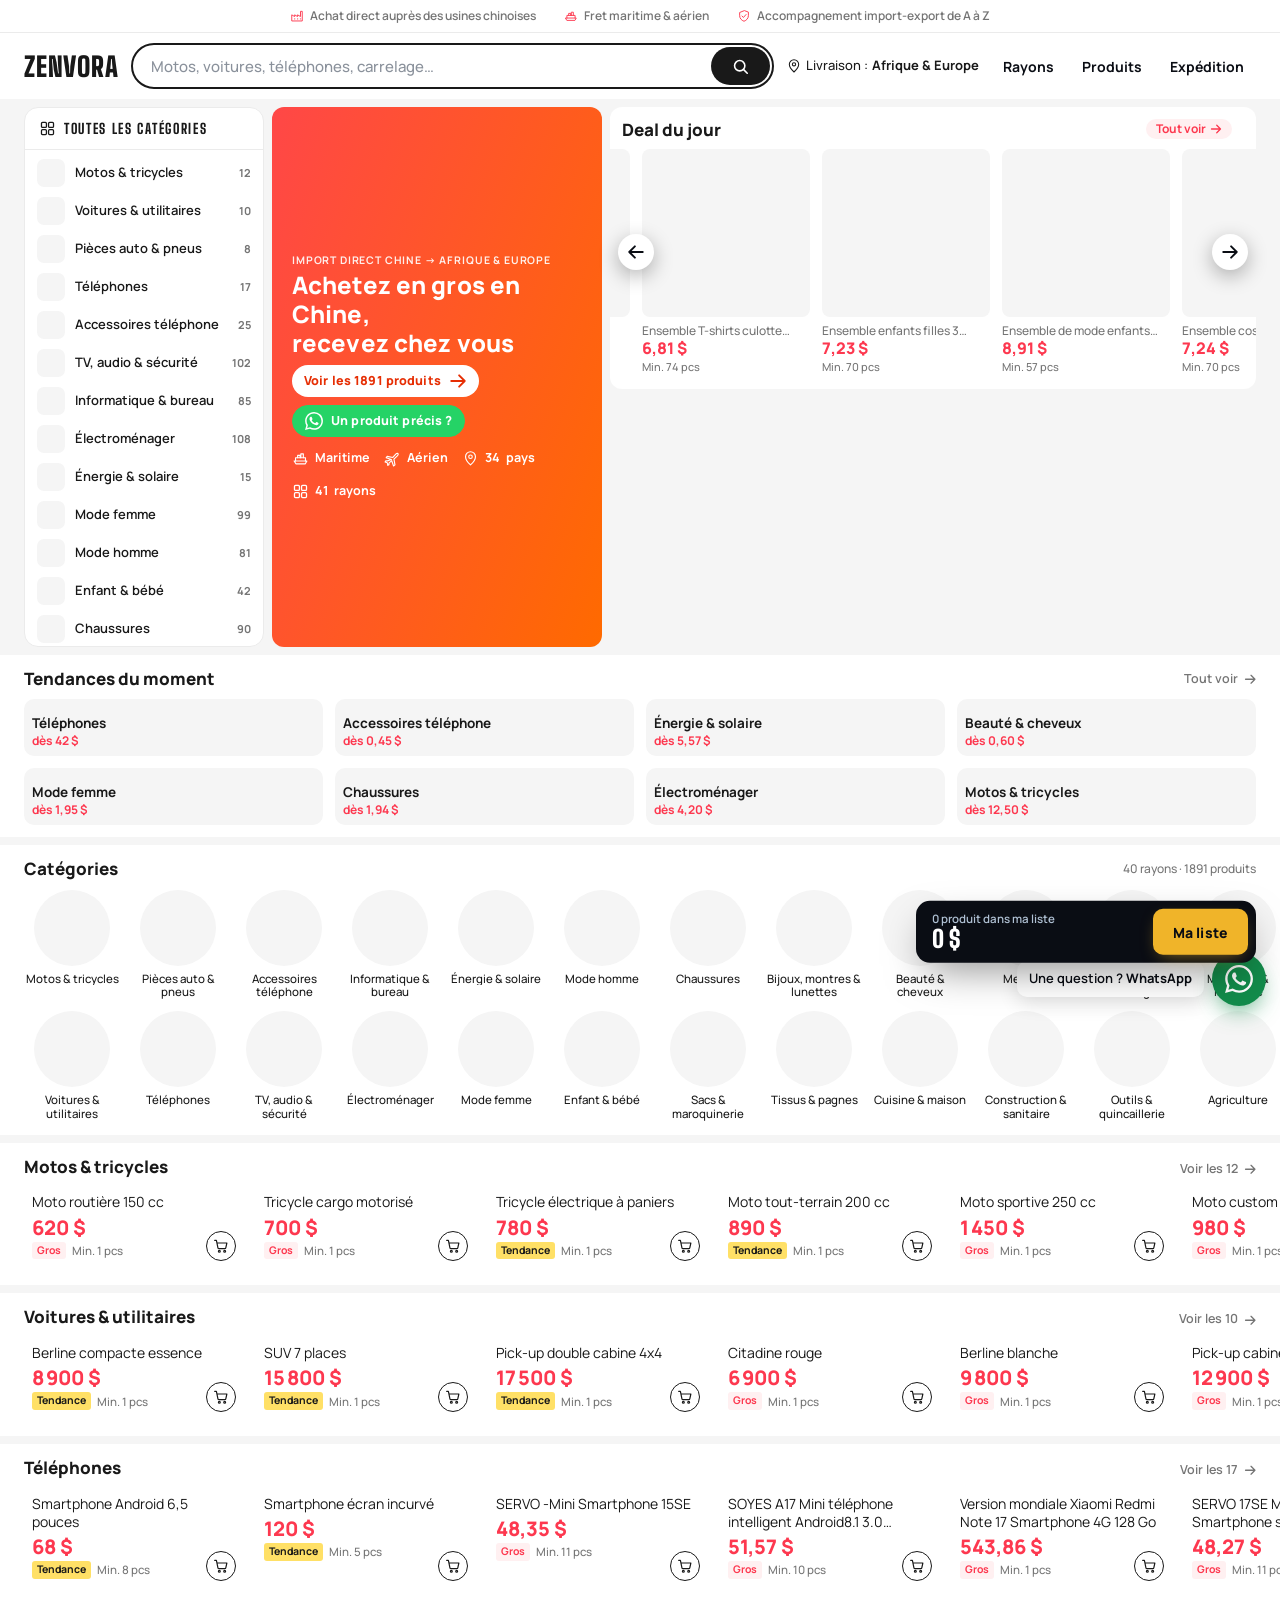
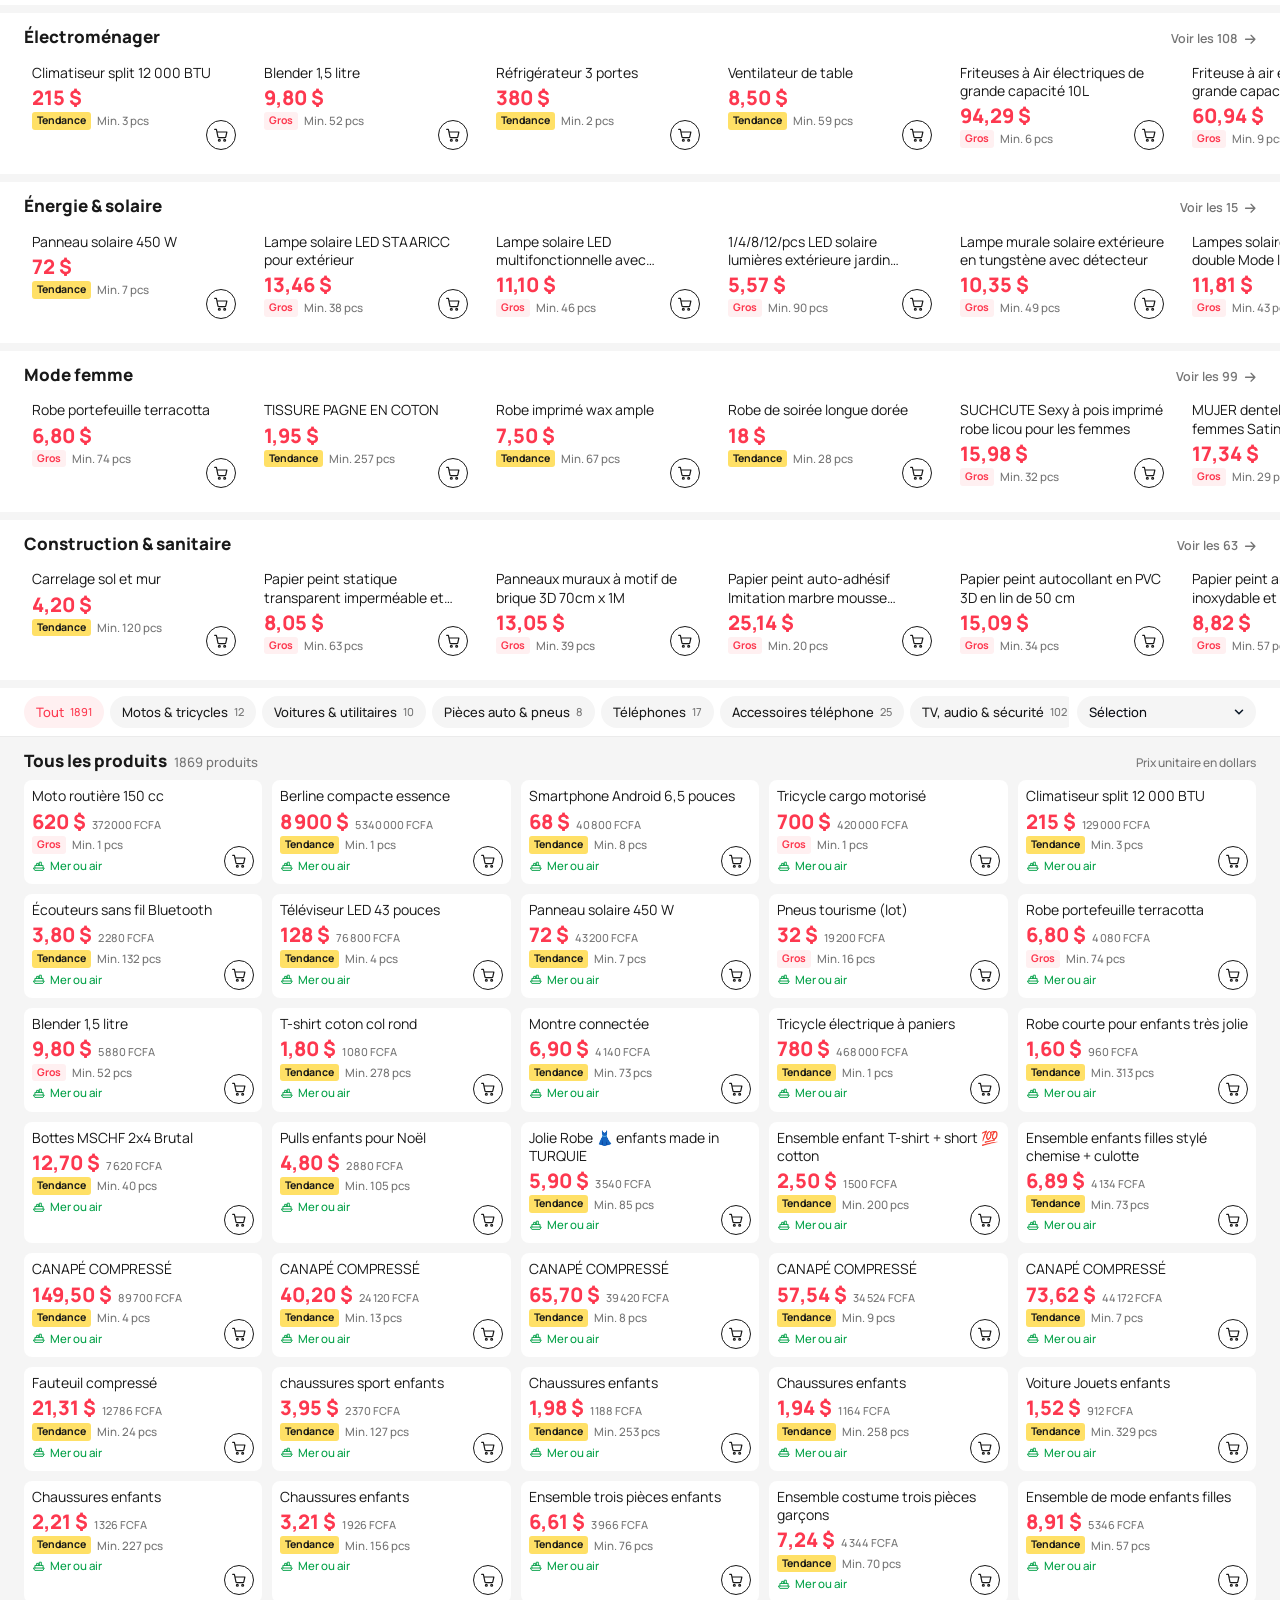
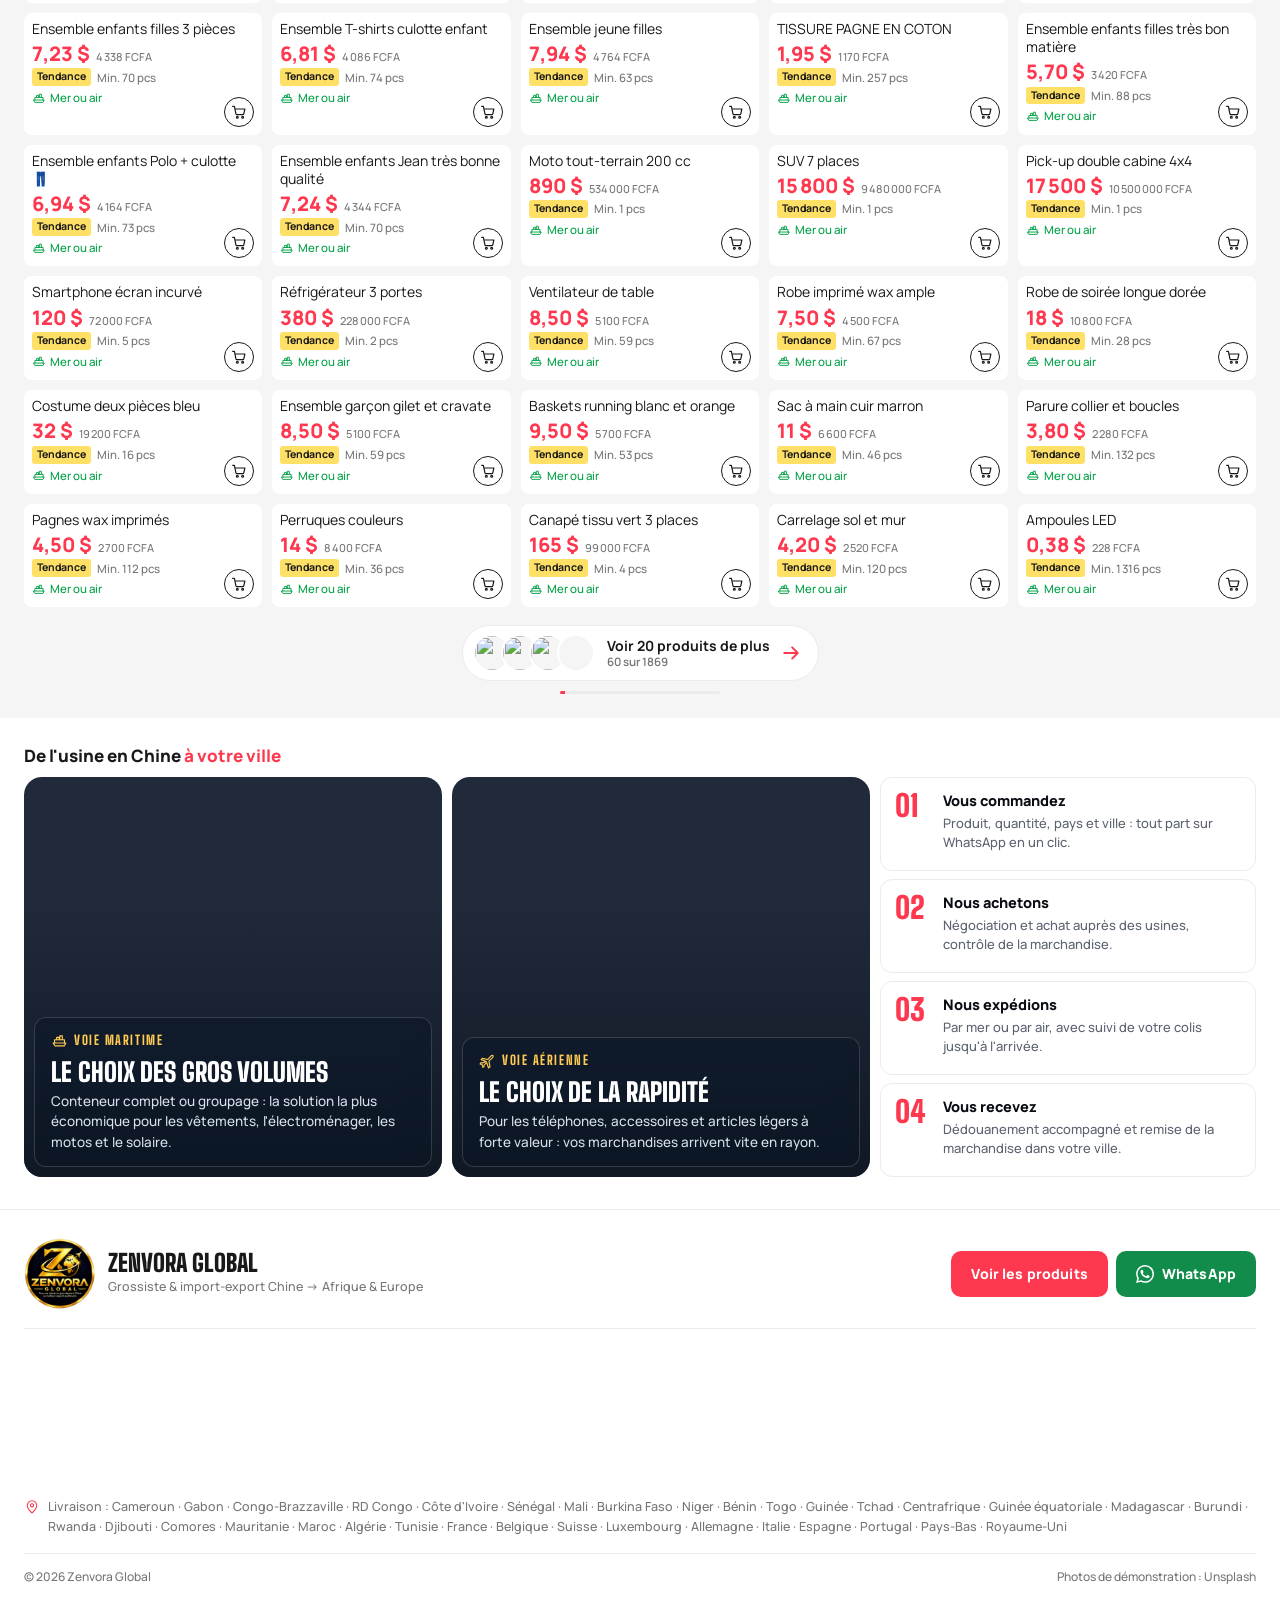
==== commit 2b05a663: "Afrique & Europe, titre mobile sur une ligne Co-Authored-By: Claude Opus 5.5 <noreply@anthropic.com>" ====
--- a/index.html
+++ b/index.html
@@ -3,11 +3,11 @@
 <head>
 <meta charset="utf-8">
 <meta name="viewport" content="width=device-width, initial-scale=1, viewport-fit=cover">
-<title>Zenvora Global — Grossiste Chine → Afrique francophone · Import en gros</title>
-<meta name="description" content="Zenvora Global : achetez en gros directement en Chine et recevez votre marchandise en Afrique francophone. Vêtements, chaussures, téléphones, motos, électroménager, solaire. Fret maritime et aérien, commande par WhatsApp.">
+<title>Zenvora Global — Grossiste Chine → Afrique & Europe · Import en gros</title>
+<meta name="description" content="Zenvora Global : achetez en gros directement en Chine et recevez votre marchandise en Afrique et en Europe. Vêtements, chaussures, téléphones, motos, électroménager, solaire. Fret maritime et aérien, commande par WhatsApp.">
 <meta name="theme-color" content="#FFFFFF">
-<meta property="og:title" content="Zenvora Global — Grossiste Chine → Afrique">
-<meta property="og:description" content="Achetez en gros en Chine, recevez en Afrique francophone. Fret maritime et aérien.">
+<meta property="og:title" content="Zenvora Global — Grossiste Chine → Afrique & Europe">
+<meta property="og:description" content="Achetez en gros en Chine, recevez en Afrique et en Europe. Fret maritime et aérien.">
 <meta property="og:type" content="website">
 <meta property="og:locale" content="fr_FR">
 <meta property="og:site_name" content="Zenvora Global">
@@ -20,13 +20,13 @@
 <link rel="preconnect" href="https://images.unsplash.com">
 <link href="https://fonts.googleapis.com/css2?family=Big+Shoulders+Display:wght@600;700;800;900&family=Manrope:wght@400;500;600;700;800&display=swap" rel="stylesheet">
 <link rel="stylesheet" href="assets/css/style.css?v=6">
-<link rel="stylesheet" href="assets/css/ali.css?v=7">
+<link rel="stylesheet" href="assets/css/ali.css?v=8">
 <script type="application/ld+json">
 {
   "@context": "https://schema.org",
   "@type": "Organization",
   "name": "Zenvora Global",
-  "description": "Grossiste et transitaire Chine → Afrique francophone : sourcing, achat, fret maritime et aérien, accompagnement import-export.",
+  "description": "Grossiste et transitaire Chine → Afrique et Europe : sourcing, achat, fret maritime et aérien, accompagnement import-export.",
   "areaServed": ["Cameroun","Gabon","Congo","RD Congo","Côte d'Ivoire","Sénégal","Mali","Burkina Faso","Niger","Bénin","Togo","Guinée","Tchad"]
 }
 </script>
@@ -75,7 +75,7 @@
       <span class="brand-name">Zenvora</span>
     </a>
     <label class="ax-ship" for="shipTo">
-      <svg aria-hidden="true"><use href="#i-pin"/></svg>Livraison&nbsp;: <b id="shipToTxt">Afrique</b>
+      <svg aria-hidden="true"><use href="#i-pin"/></svg>Livraison&nbsp;: <b id="shipToTxt">Afrique &amp; Europe</b>
       <select id="shipTo" aria-label="Pays de livraison"></select>
     </label>
     <div class="search-wrap">
@@ -111,7 +111,7 @@
         <ul id="heroCats"></ul>
       </nav>
       <div class="hero-head">
-        <p class="kicker">Import direct Chine → Afrique</p>
+        <p class="kicker">Import direct Chine → Afrique &amp; Europe</p>
         <h1 id="hero-title">Achetez en gros en Chine, <em>recevez chez vous</em></h1>
         <div class="hero-cta">
           <a class="btn btn-main" href="#boutique"><span>Voir les <b id="heroCount">0</b> produits</span><svg aria-hidden="true"><use href="#i-arrow"/></svg></a>
@@ -136,7 +136,7 @@
   <!-- ================= TENDANCES : grandes images par rayon ================= -->
   <section class="trend" id="tendances" aria-labelledby="trend-title" hidden>
     <div class="wrap">
-      <div class="sec-head"><h2 id="trend-title">Tendances en Afrique</h2><a class="sec-link" href="#boutique">Tout voir <svg aria-hidden="true"><use href="#i-arrow"/></svg></a></div>
+      <div class="sec-head"><h2 id="trend-title">Tendances du moment</h2><a class="sec-link" href="#boutique">Tout voir <svg aria-hidden="true"><use href="#i-arrow"/></svg></a></div>
       <div class="trend-grid" id="trendGrid"></div>
     </div>
   </section>
@@ -226,7 +226,7 @@
     <div class="foot-top">
       <div class="foot-brand">
         <img src="assets/img/logo-192.png" alt="Zenvora Global" width="72" height="72" loading="lazy">
-        <div><b>Zenvora Global</b><small>Grossiste &amp; import-export Chine → Afrique francophone</small></div>
+        <div><b>Zenvora Global</b><small>Grossiste &amp; import-export Chine → Afrique &amp; Europe</small></div>
       </div>
       <div class="foot-cta">
         <a class="btn btn-main" href="#boutique"><span>Voir les produits</span></a>
@@ -357,9 +357,9 @@
   </div>
 </div>
 
-<script src="assets/js/config.js?v=6"></script>
+<script src="assets/js/config.js?v=9"></script>
 <script src="assets/js/products.js?v=6"></script>
 <script src="assets/js/store.js?v=9"></script>
-<script src="assets/js/app.js?v=8"></script>
+<script src="assets/js/app.js?v=9"></script>
 </body>
 </html>
--- a/assets/css/ali.css
+++ b/assets/css/ali.css
@@ -325,3 +325,10 @@
 @media (min-width:900px){ .car-slide{ width:180px; } }
 .shelf-track{ grid-auto-columns:min(44vw, 190px); }
 @media (min-width:900px){ .shelf-track{ grid-auto-columns:220px; } }
+
+/* Titre de la bannière : toujours sur une seule ligne en mobile */
+@media (max-width:899px){
+  .hero h1{ white-space:nowrap; font-size:min(17px, calc((100vw - 64px) / 21.8)); letter-spacing:-.01em; }
+  .hero-head{ min-width:0; overflow:hidden; }
+  .hero h1 em{ display:inline; }
+}
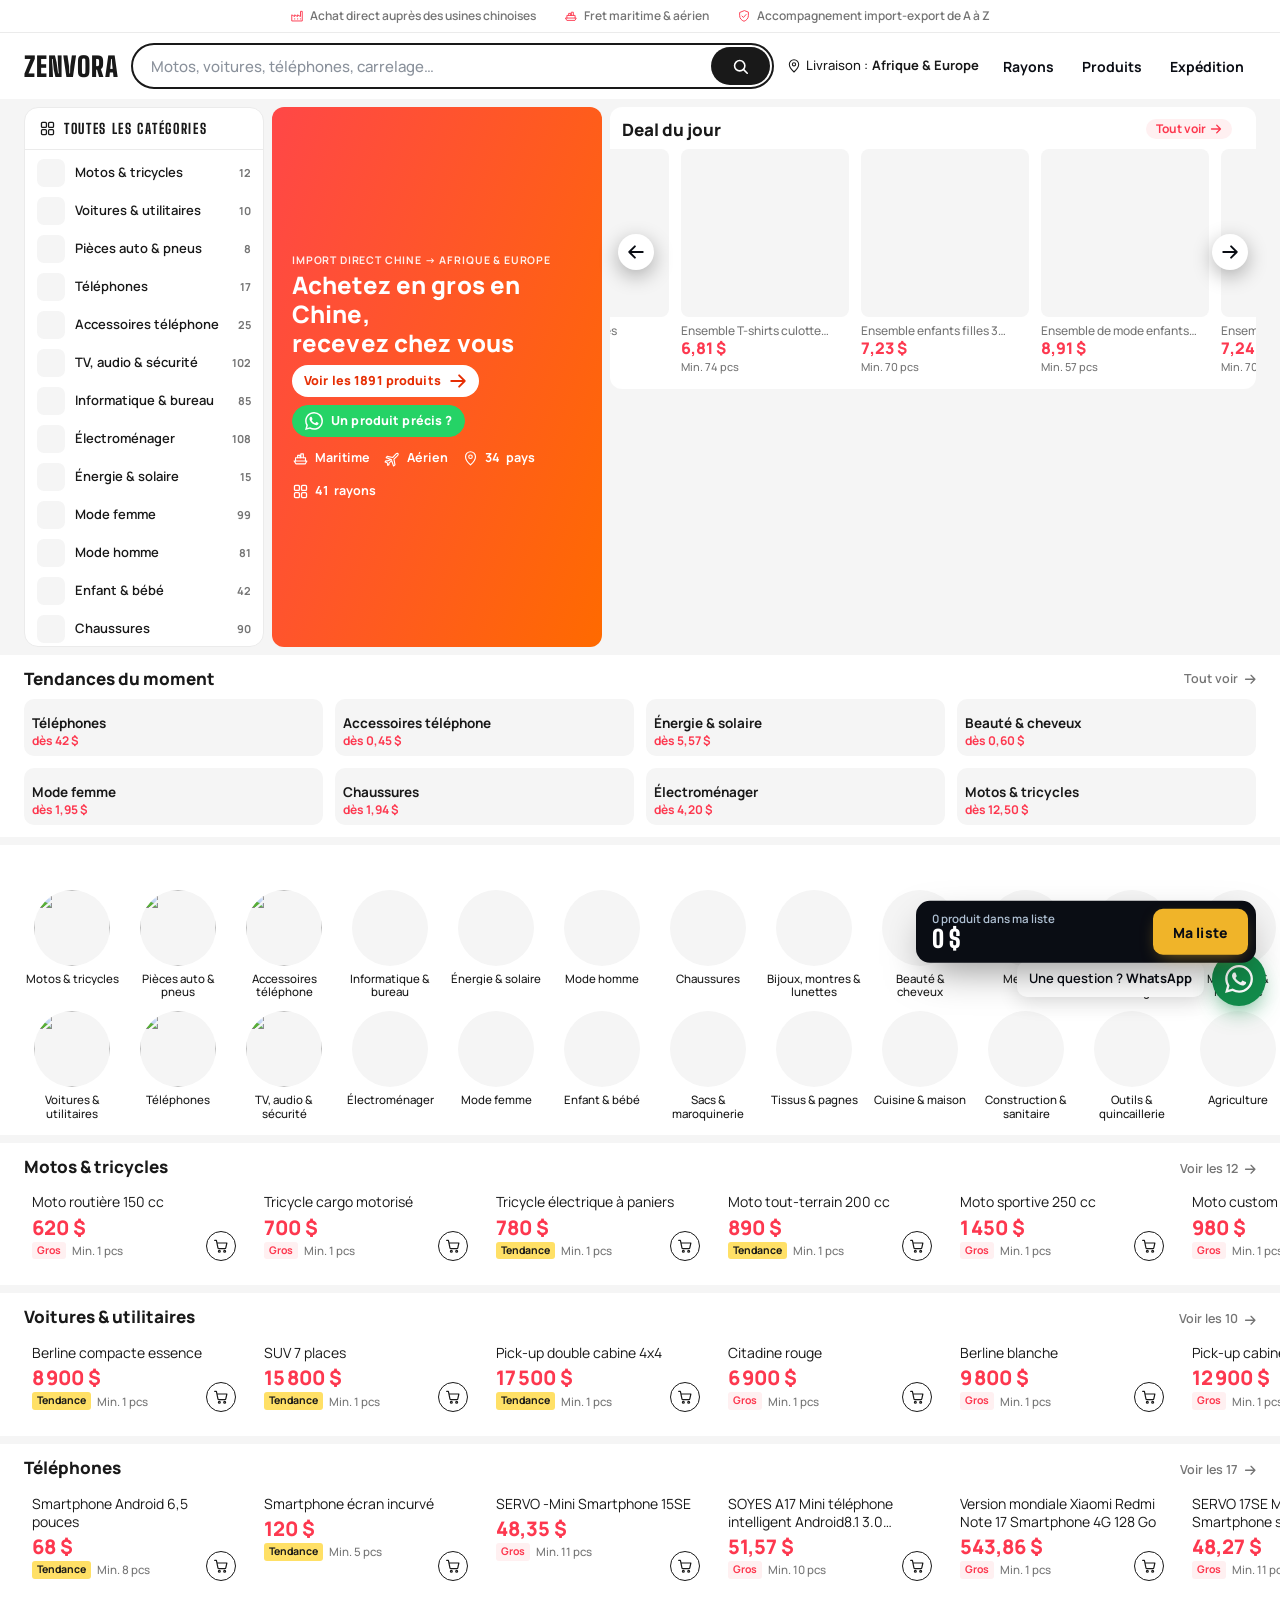
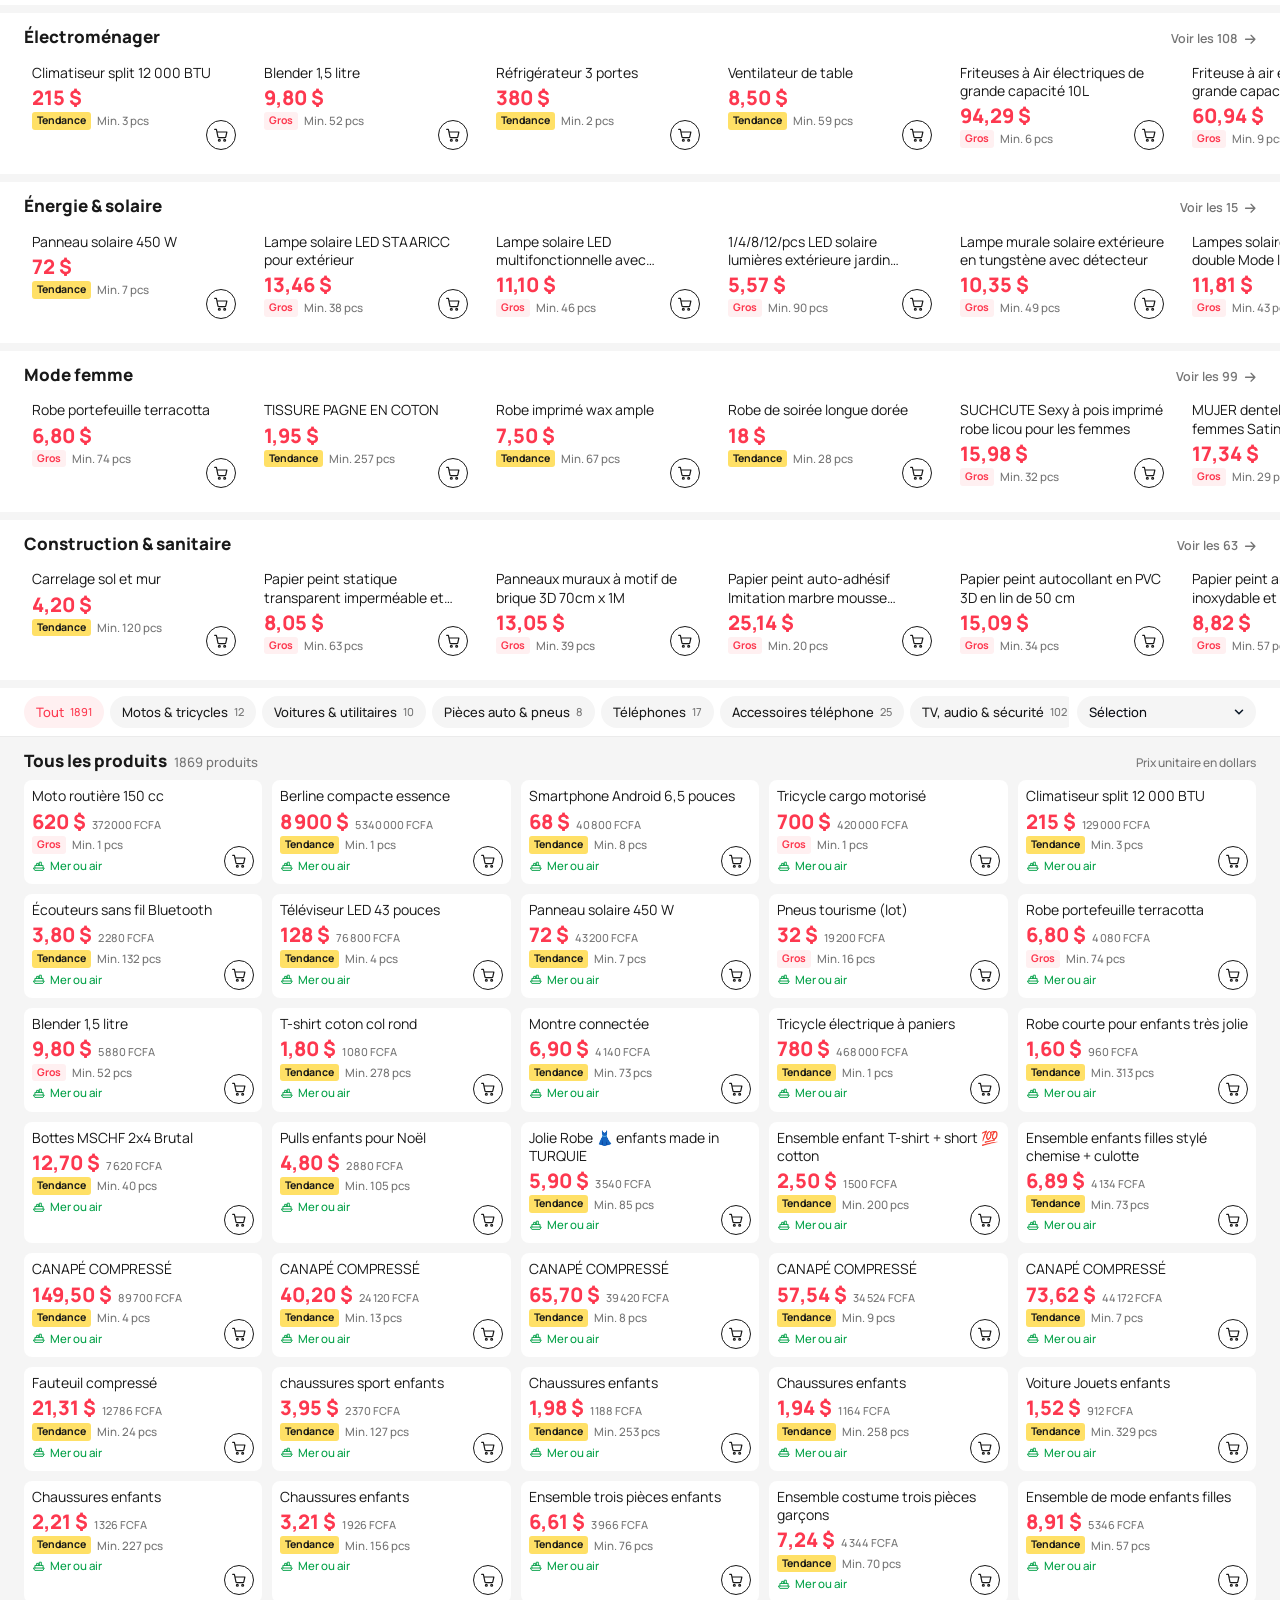
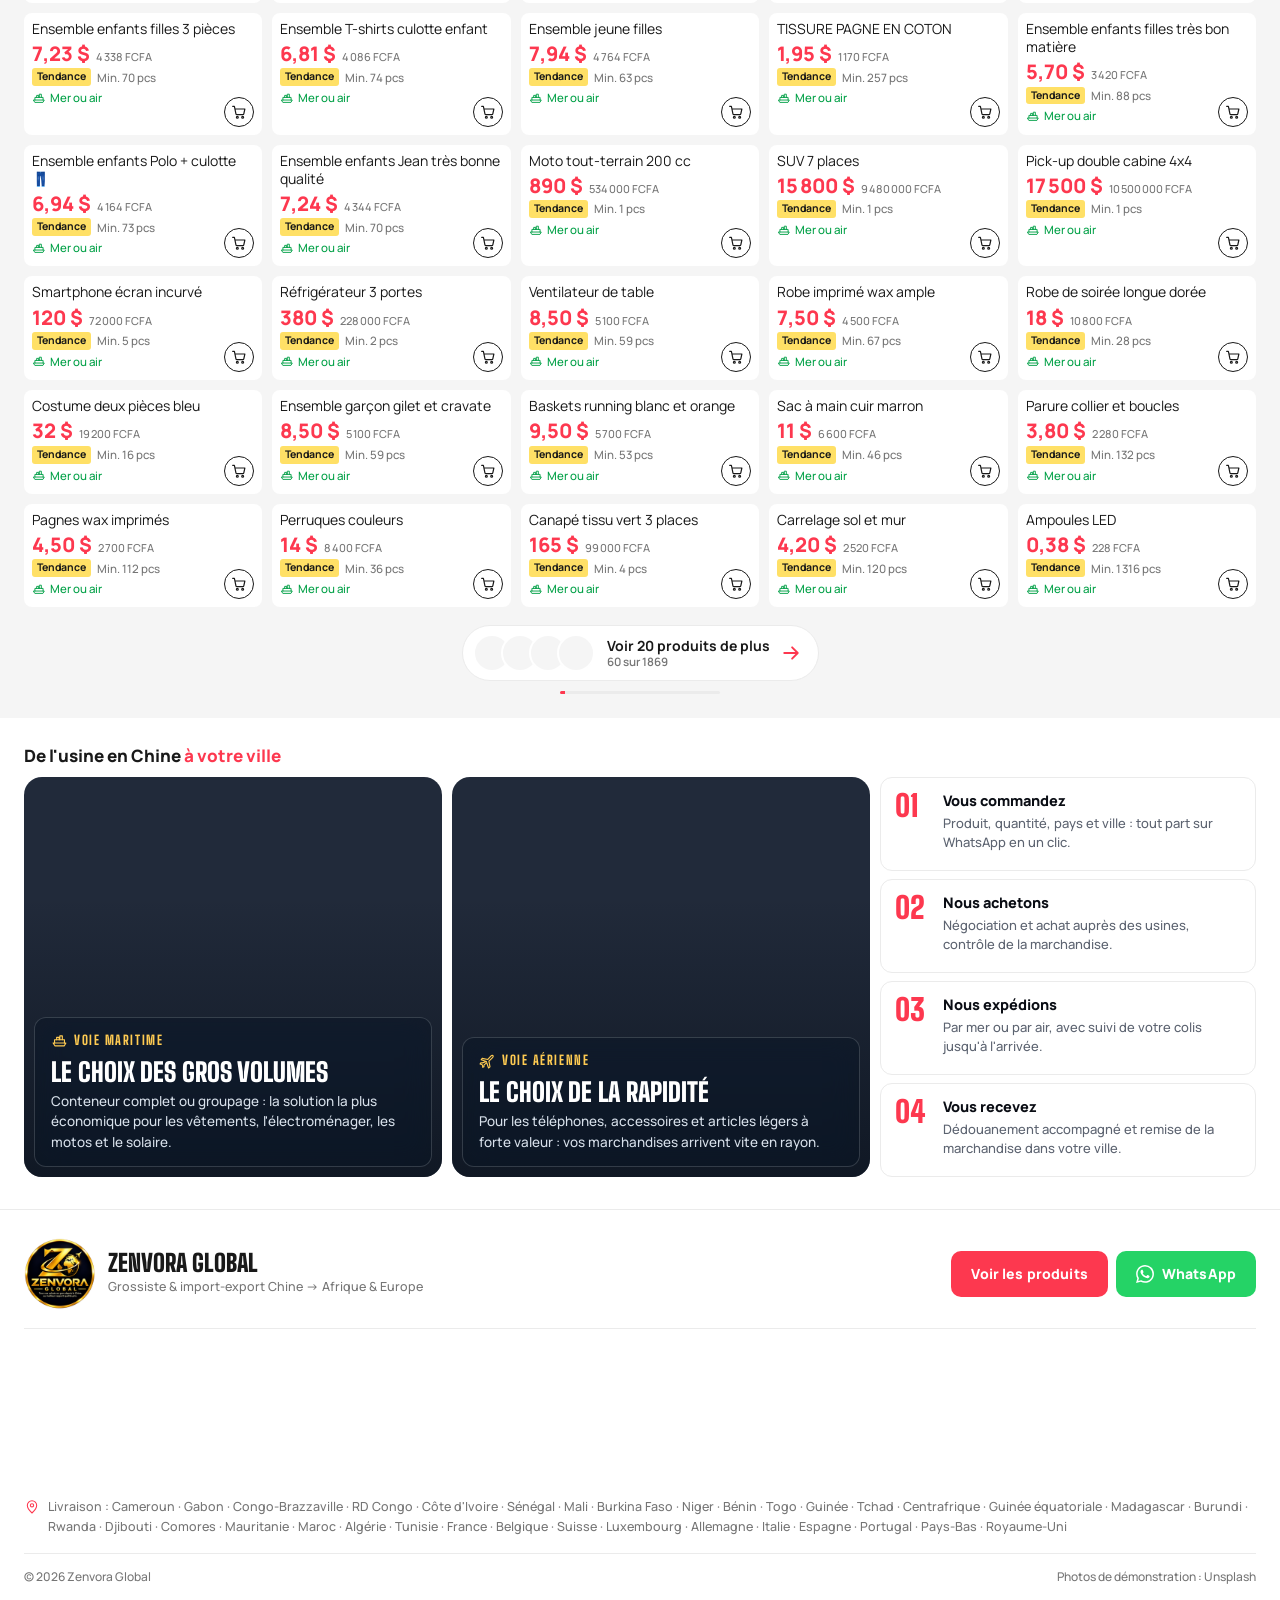
==== commit 0dc8c280: "Bouton WhatsApp aux couleurs officielles Co-Authored-By: Claude Opus 5.5 <noreply@anthropic.com>" ====
--- a/index.html
+++ b/index.html
@@ -20,7 +20,7 @@
 <link rel="preconnect" href="https://images.unsplash.com">
 <link href="https://fonts.googleapis.com/css2?family=Big+Shoulders+Display:wght@600;700;800;900&family=Manrope:wght@400;500;600;700;800&display=swap" rel="stylesheet">
 <link rel="stylesheet" href="assets/css/style.css?v=6">
-<link rel="stylesheet" href="assets/css/ali.css?v=8">
+<link rel="stylesheet" href="assets/css/ali.css?v=9">
 <script type="application/ld+json">
 {
   "@context": "https://schema.org",
--- a/assets/css/ali.css
+++ b/assets/css/ali.css
@@ -332,3 +332,8 @@
   .hero-head{ min-width:0; overflow:hidden; }
   .hero h1 em{ display:inline; }
 }
+
+/* WhatsApp : vraie couleur de la marque (#25D366) */
+.foot .btn-wa{ background:#25D366; color:#fff; }
+.foot .btn-wa:hover{ background:#1EBE5A; }
+.ax-tabs #tabWa svg{ color:#25D366; }
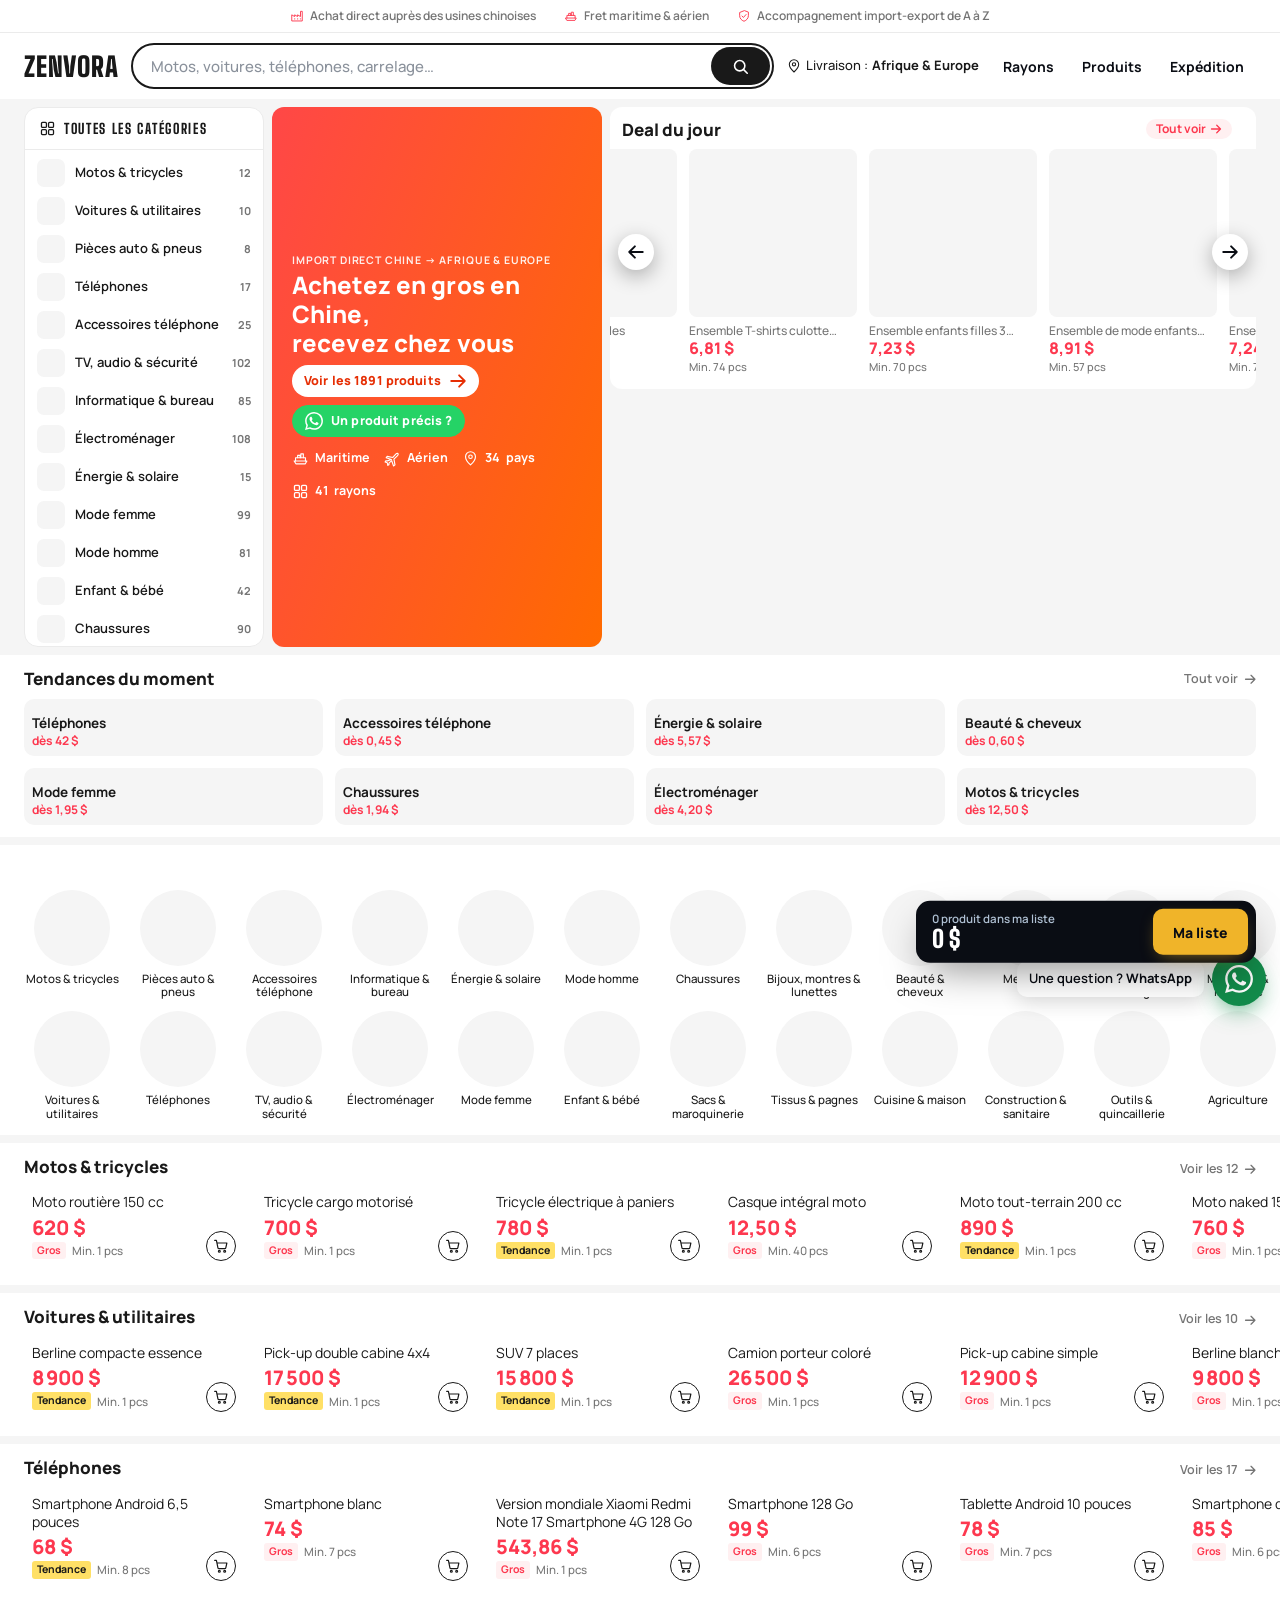
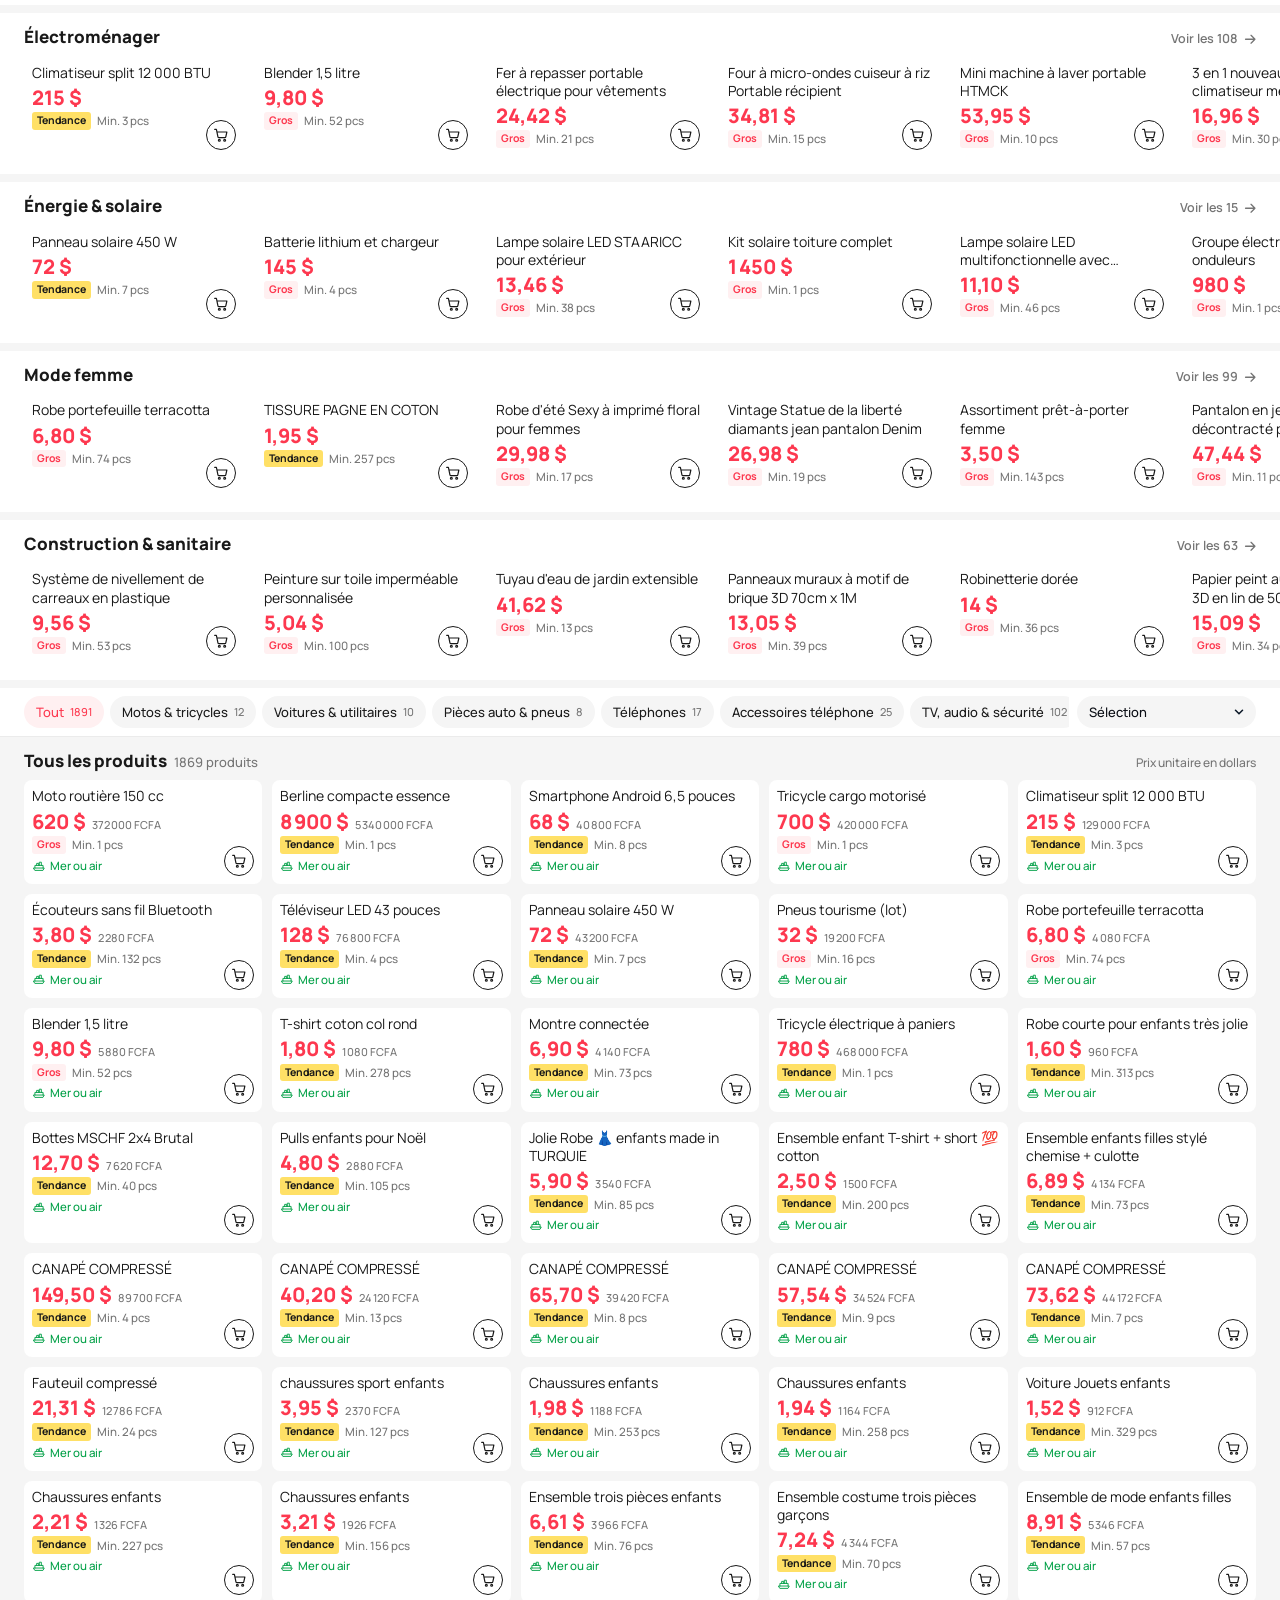
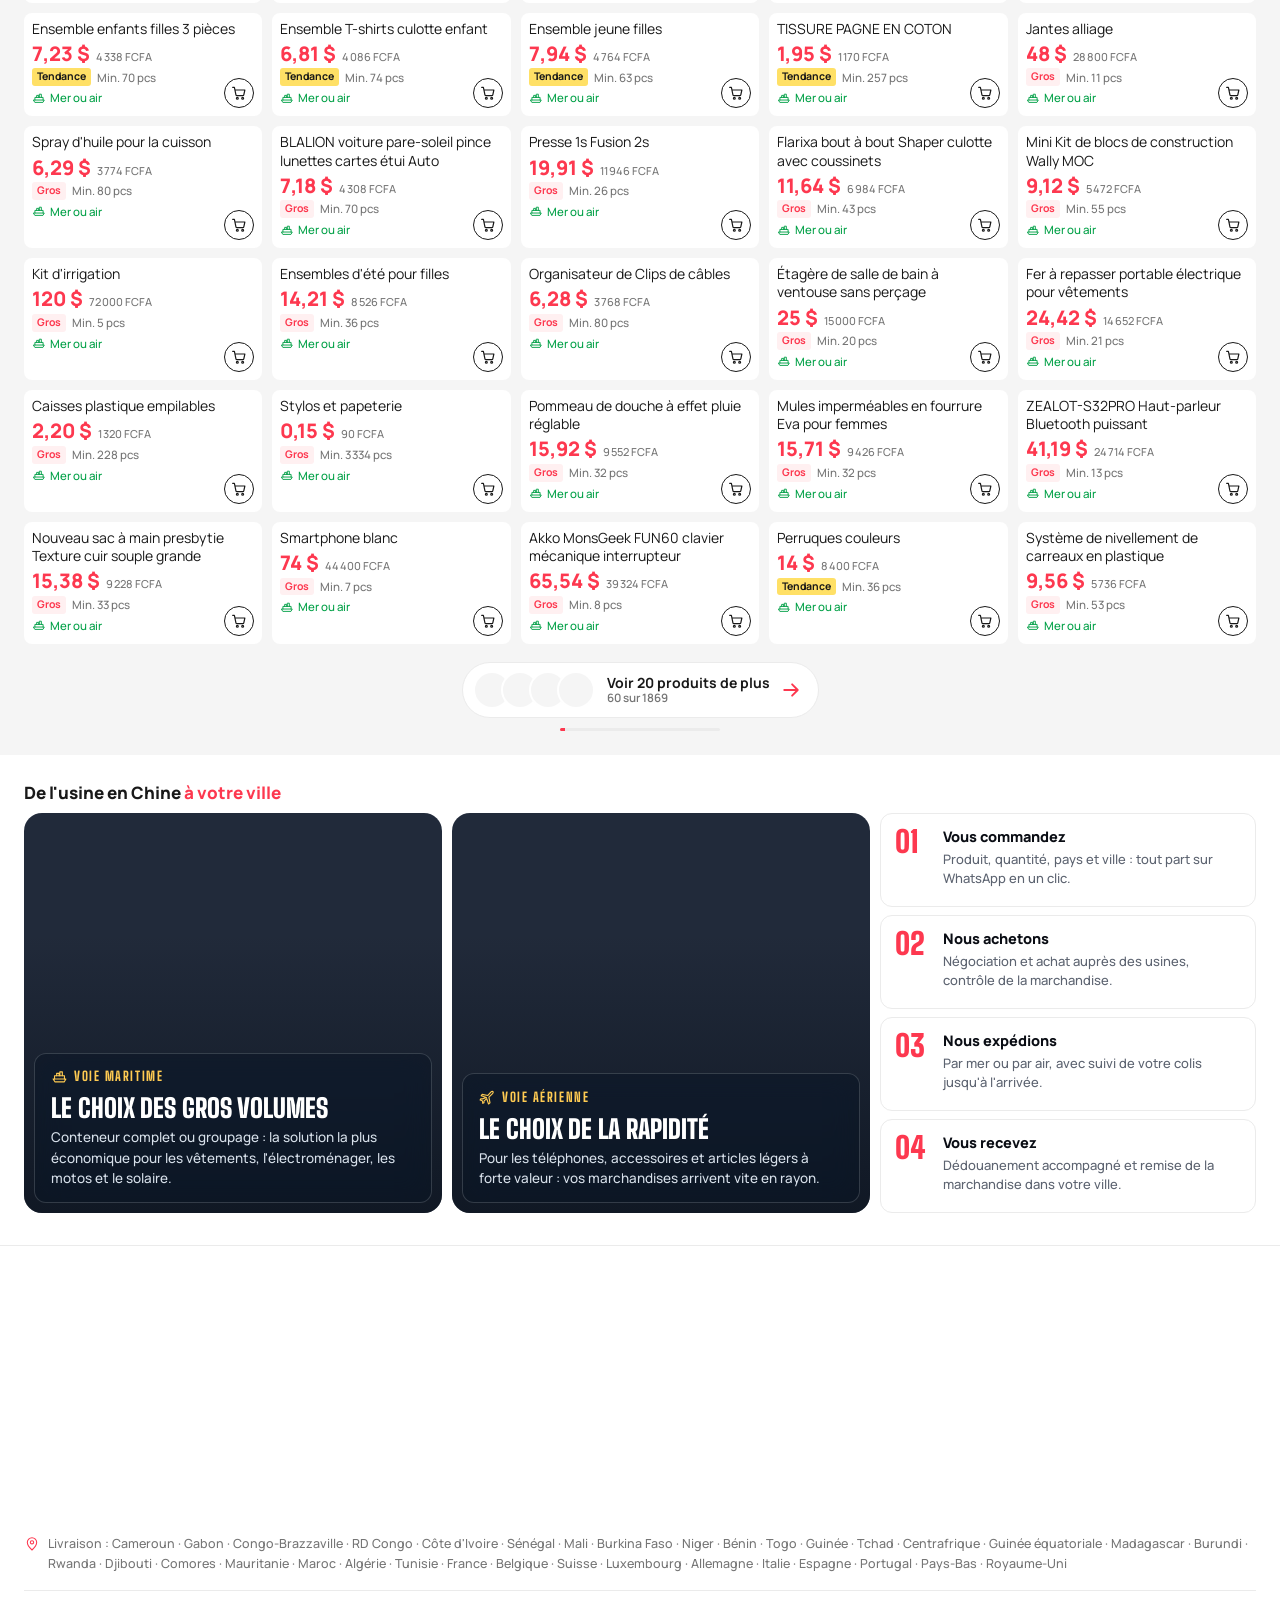
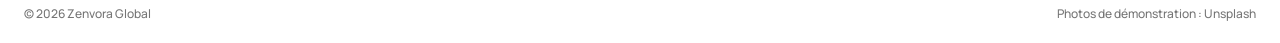
==== commit cc73e803: "Produits mélangés à chaque visite (hors En tête et Deal du jour) Co-Authored-By: Claude Opus 5.5 <no" ====
--- a/index.html
+++ b/index.html
@@ -360,6 +360,6 @@
 <script src="assets/js/config.js?v=9"></script>
 <script src="assets/js/products.js?v=6"></script>
 <script src="assets/js/store.js?v=9"></script>
-<script src="assets/js/app.js?v=9"></script>
+<script src="assets/js/app.js?v=12"></script>
 </body>
 </html>
